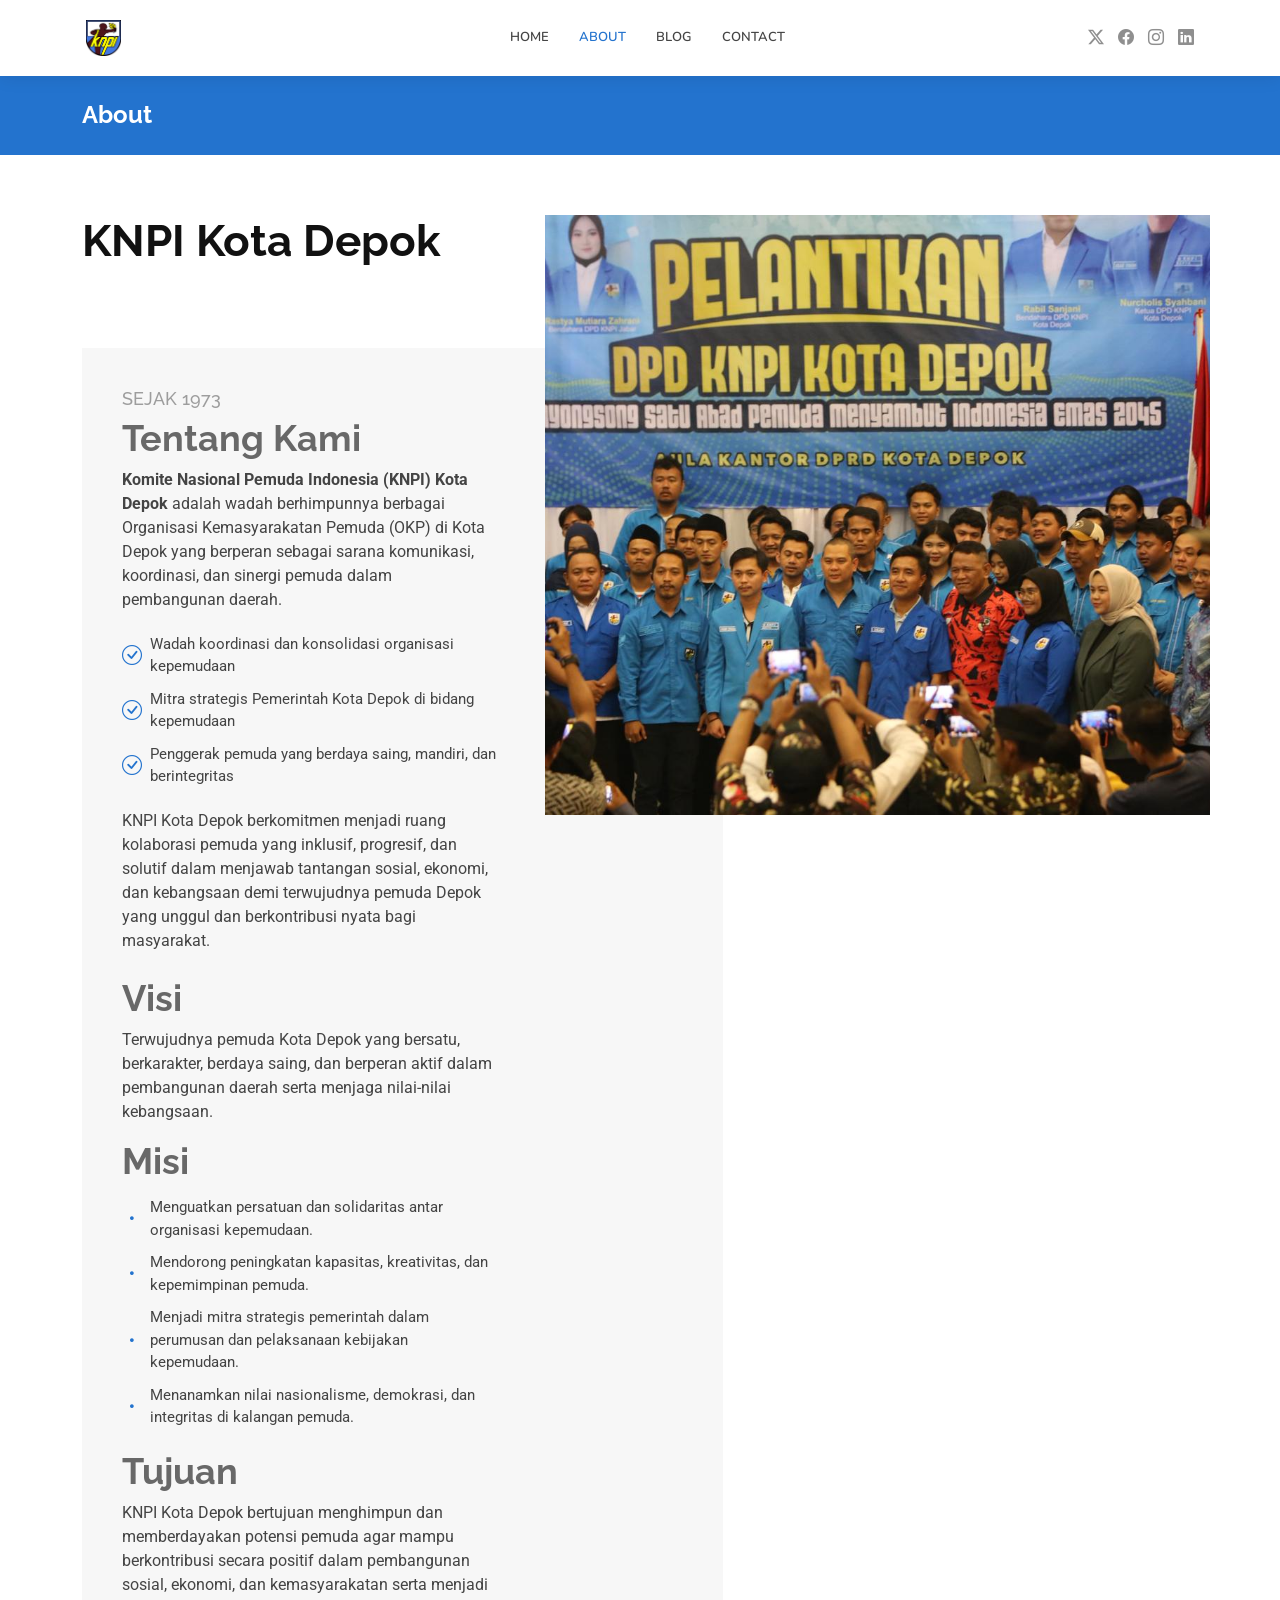
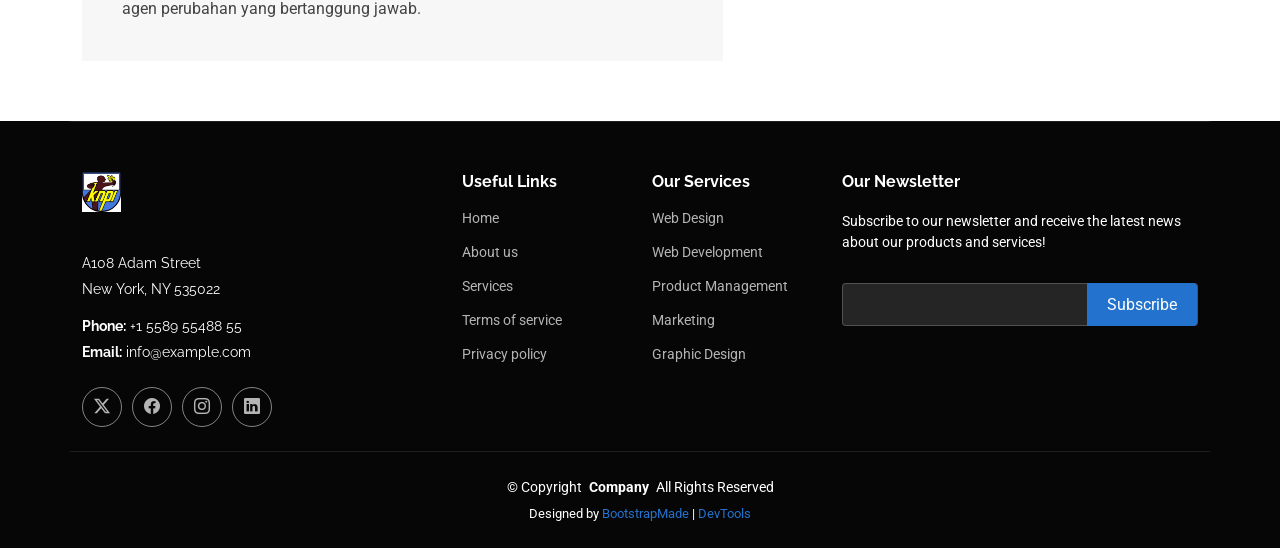
==== about.html @ 75bff372 "first commit" ====
<!DOCTYPE html>
<html lang="en">

<head>
  <meta charset="utf-8">
  <meta content="width=device-width, initial-scale=1.0" name="viewport">
  <title>About - DPP KNPI</title>
  <meta name="description" content="">
  <meta name="keywords" content="">

  <!-- Favicons -->
  <link href="assets/img/logo/1.jpg" rel="icon">
  <link href="aassets/img/logo/1.jpg" rel="apple-touch-icon">

  <!-- Fonts -->
  <link href="https://fonts.googleapis.com" rel="preconnect">
  <link href="https://fonts.gstatic.com" rel="preconnect" crossorigin>
  <link
    href="https://fonts.googleapis.com/css2?family=Roboto:ital,wght@0,100;0,300;0,400;0,500;0,700;0,900;1,100;1,300;1,400;1,500;1,700;1,900&family=Raleway:ital,wght@0,100;0,200;0,300;0,400;0,500;0,600;0,700;0,800;0,900;1,100;1,200;1,300;1,400;1,500;1,600;1,700;1,800;1,900&family=Nunito:ital,wght@0,200;0,300;0,400;0,500;0,600;0,700;0,800;0,900;1,200;1,300;1,400;1,500;1,600;1,700;1,800;1,900&display=swap"
    rel="stylesheet">

  <!-- Vendor CSS Files -->
  <link href="assets/vendor/bootstrap/css/bootstrap.min.css" rel="stylesheet">
  <link href="assets/vendor/bootstrap-icons/bootstrap-icons.css" rel="stylesheet">
  <link href="assets/vendor/aos/aos.css" rel="stylesheet">
  <link href="assets/vendor/glightbox/css/glightbox.min.css" rel="stylesheet">
  <link href="assets/vendor/swiper/swiper-bundle.min.css" rel="stylesheet">

  <!-- Main CSS File -->
  <link href="assets/css/main.css" rel="stylesheet">

  <!-- =======================================================
  * Template Name: Company
  * Template URL: https://bootstrapmade.com/company-free-html-bootstrap-template/
  * Updated: Aug 07 2024 with Bootstrap v5.3.3
  * Author: BootstrapMade.com
  * License: https://bootstrapmade.com/license/
  ======================================================== -->
</head>

<body class="about-page">

  <!doctype html>
<html lang="en">

<head>
  <meta charset="utf-8" />
  <meta content="width=device-width, initial-scale=1.0" name="viewport" />
  <title>Home - DPP KNPI</title>
  <meta name="description" content="" />
  <meta name="keywords" content="" />

  <!-- Favicons -->
  <link href="assets/img/logo/1.jpg" rel="icon" />
  <link href="aassets/img/logo/1.jpg" rel="apple-touch-icon" />

  <!-- Fonts -->
  <link href="https://fonts.googleapis.com" rel="preconnect" />
  <link href="https://fonts.gstatic.com" rel="preconnect" crossorigin />
  <link
    href="https://fonts.googleapis.com/css2?family=Roboto:ital,wght@0,100;0,300;0,400;0,500;0,700;0,900;1,100;1,300;1,400;1,500;1,700;1,900&family=Raleway:ital,wght@0,100;0,200;0,300;0,400;0,500;0,600;0,700;0,800;0,900;1,100;1,200;1,300;1,400;1,500;1,600;1,700;1,800;1,900&family=Nunito:ital,wght@0,200;0,300;0,400;0,500;0,600;0,700;0,800;0,900;1,200;1,300;1,400;1,500;1,600;1,700;1,800;1,900&display=swap"
    rel="stylesheet" />

  <!-- Vendor CSS Files -->
  <link href="assets/vendor/bootstrap/css/bootstrap.min.css" rel="stylesheet" />
  <link href="assets/vendor/bootstrap-icons/bootstrap-icons.css" rel="stylesheet" />
  <link href="assets/vendor/aos/aos.css" rel="stylesheet" />
  <link href="assets/vendor/glightbox/css/glightbox.min.css" rel="stylesheet" />
  <link href="assets/vendor/swiper/swiper-bundle.min.css" rel="stylesheet" />

  <!-- Main CSS File -->
  <link href="assets/css/main.css" rel="stylesheet" />

  <!-- =======================================================
  * Template Name: Company
  * Template URL: https://bootstrapmade.com/company-free-html-bootstrap-template/
  * Updated: Aug 07 2024 with Bootstrap v5.3.3
  * Author: BootstrapMade.com
  * License: https://bootstrapmade.com/license/
  ======================================================== -->
</head>
<style>
  /* =========================
   DESKTOP ONLY
========================= */
  @media (min-width: 1200px) {
    #header .container {
      position: relative;
      padding: 10px 16px;
    }

    #header .navmenu {
      position: absolute;
      left: 50%;
      transform: translateX(-50%);
    }

    /* #header .logo-img {
      max-height: 5%;
      height: 5%;
      width: 5%;
    } */

  }
</style>

<body class="index-page">


  <header id="header" class="header d-flex align-items-center sticky-top">
    <div class="container position-relative d-flex align-items-center">

      <a href="index.html" class="logo d-flex align-items-center me-auto">
        <!-- Uncomment the line below if you also wish to use an image logo -->
        <!-- <img src="assets/img/logo.png" alt=""> -->
        <!-- <h1 class="sitename">Company</h1><span>.</span> -->
        <img src="assets/img/logo/1.jpg" alt="" class="logo-img">
      </a>

      <nav id="navmenu" class="navmenu align-items-center">
        <ul>
          <li><a href="index.html">Home</a></li>
          <li><a href="about.html"  class="active">About</a></li>
          <li><a href="blog.html">Blog</a></li>
          <li><a href="contact.html">Contact</a></li>
        </ul>
        <i class="mobile-nav-toggle d-xl-none bi bi-list"></i>
      </nav>


      <div class="header-social-links">
        <a href="#" class="twitter"><i class="bi bi-twitter-x"></i></a>
        <a href="#" class="facebook"><i class="bi bi-facebook"></i></a>
        <a href="#" class="instagram"><i class="bi bi-instagram"></i></a>
        <a href="#" class="linkedin"><i class="bi bi-linkedin"></i></a>
      </div>

    </div>
  </header>

  <main class="main">

    <!-- Page Title -->
    <div class="page-title accent-background">
      <div class="container d-lg-flex justify-content-between align-items-center">
        <h1 class="mb-2 mb-lg-0">About</h1>
       
      </div>
    </div><!-- End Page Title -->

    <!-- About Section -->
    <section id="about" class="about section">
      <div class="container">
        <div class="row position-relative">

          <!-- GAMBAR -->
          <div class="col-lg-7 about-img" data-aos="zoom-out" data-aos-delay="200">
            <img src="assets/img/hero-carousel/bg5.jpg" class="img-fluid" alt="KNPI Kota Depok">
          </div>

          <!-- KONTEN -->
          <div class="col-lg-7" data-aos="fade-up" data-aos-delay="100">
            <h2 class="inner-title">KNPI Kota Depok</h2>

            <div class="our-story">
              <h4>Sejak 1973</h4>
              <h3>Tentang Kami</h3>

              <p>
                <strong>Komite Nasional Pemuda Indonesia (KNPI) Kota Depok</strong> adalah
                wadah berhimpunnya berbagai Organisasi Kemasyarakatan Pemuda (OKP) di
                Kota Depok yang berperan sebagai sarana komunikasi, koordinasi, dan
                sinergi pemuda dalam pembangunan daerah.
              </p>

              <ul>
                <li>
                  <i class="bi bi-check-circle"></i>
                  <span>Wadah koordinasi dan konsolidasi organisasi kepemudaan</span>
                </li>
                <li>
                  <i class="bi bi-check-circle"></i>
                  <span>Mitra strategis Pemerintah Kota Depok di bidang kepemudaan</span>
                </li>
                <li>
                  <i class="bi bi-check-circle"></i>
                  <span>Penggerak pemuda yang berdaya saing, mandiri, dan berintegritas</span>
                </li>
              </ul>

              <p>
                KNPI Kota Depok berkomitmen menjadi ruang kolaborasi pemuda yang inklusif,
                progresif, dan solutif dalam menjawab tantangan sosial, ekonomi, dan
                kebangsaan demi terwujudnya pemuda Depok yang unggul dan berkontribusi
                nyata bagi masyarakat.
              </p>

              <!-- VISI -->
              <h3 class="mt-4">Visi</h3>
              <p>
                Terwujudnya pemuda Kota Depok yang bersatu, berkarakter,
                berdaya saing, dan berperan aktif dalam pembangunan daerah
                serta menjaga nilai-nilai kebangsaan.
              </p>

              <!-- MISI -->
              <h3 class="mt-3">Misi</h3>
              <ul>
                <li>
                  <i class="bi bi-dot"></i>
                  Menguatkan persatuan dan solidaritas antar organisasi kepemudaan.
                </li>
                <li>
                  <i class="bi bi-dot"></i>
                  Mendorong peningkatan kapasitas, kreativitas, dan kepemimpinan pemuda.
                </li>
                <li>
                  <i class="bi bi-dot"></i>
                  Menjadi mitra strategis pemerintah dalam perumusan dan pelaksanaan
                  kebijakan kepemudaan.
                </li>
                <li>
                  <i class="bi bi-dot"></i>
                  Menanamkan nilai nasionalisme, demokrasi, dan integritas di kalangan pemuda.
                </li>
              </ul>

              <!-- TUJUAN -->
              <h3 class="mt-3">Tujuan</h3>
              <p>
                KNPI Kota Depok bertujuan menghimpun dan memberdayakan potensi pemuda
                agar mampu berkontribusi secara positif dalam pembangunan sosial,
                ekonomi, dan kemasyarakatan serta menjadi agen perubahan yang
                bertanggung jawab.
              </p>

            </div>
          </div>

        </div>
      </div>
    </section>

  </main>

  <footer id="footer" class="footer dark-background">

    <div class="container footer-top">
      <div class="row gy-4">
        <div class="col-lg-4 col-md-6 footer-about">
          <a href="index.html" class="logo d-flex align-items-center">
        <img src="assets/img/logo/1.jpg" alt="" class="logo-img">
          </a>
          <div class="footer-contact pt-3">
            <p>A108 Adam Street</p>
            <p>New York, NY 535022</p>
            <p class="mt-3"><strong>Phone:</strong> <span>+1 5589 55488 55</span></p>
            <p><strong>Email:</strong> <span>info@example.com</span></p>
          </div>
          <div class="social-links d-flex mt-4">
            <a href=""><i class="bi bi-twitter-x"></i></a>
            <a href=""><i class="bi bi-facebook"></i></a>
            <a href=""><i class="bi bi-instagram"></i></a>
            <a href=""><i class="bi bi-linkedin"></i></a>
          </div>
        </div>

        <div class="col-lg-2 col-md-3 footer-links">
          <h4>Useful Links</h4>
          <ul>
            <li><a href="#">Home</a></li>
            <li><a href="#">About us</a></li>
            <li><a href="#">Services</a></li>
            <li><a href="#">Terms of service</a></li>
            <li><a href="#">Privacy policy</a></li>
          </ul>
        </div>

        <div class="col-lg-2 col-md-3 footer-links">
          <h4>Our Services</h4>
          <ul>
            <li><a href="#">Web Design</a></li>
            <li><a href="#">Web Development</a></li>
            <li><a href="#">Product Management</a></li>
            <li><a href="#">Marketing</a></li>
            <li><a href="#">Graphic Design</a></li>
          </ul>
        </div>

        <div class="col-lg-4 col-md-12 footer-newsletter">
          <h4>Our Newsletter</h4>
          <p>Subscribe to our newsletter and receive the latest news about our products and services!</p>
          <form action="forms/newsletter.php" method="post" class="php-email-form">
            <div class="newsletter-form"><input type="email" name="email"><input type="submit" value="Subscribe"></div>
            <div class="loading">Loading</div>
            <div class="error-message"></div>
            <div class="sent-message">Your subscription request has been sent. Thank you!</div>
          </form>
        </div>

      </div>
    </div>

    <div class="container copyright text-center mt-4">
      <p>© <span>Copyright</span> <strong class="px-1 sitename">Company</strong> <span>All Rights Reserved</span></p>
      <div class="credits">
        <!-- All the links in the footer should remain intact. -->
        <!-- You can delete the links only if you've purchased the pro version. -->
        <!-- Licensing information: https://bootstrapmade.com/license/ -->
        <!-- Purchase the pro version with working PHP/AJAX contact form: [buy-url] -->
        Designed by <a href="https://bootstrapmade.com/">BootstrapMade</a> | <a
          href="https://bootstrapmade.com/tools/">DevTools</a>
      </div>
    </div>

  </footer>

  <!-- Scroll Top -->
  <a href="#" id="scroll-top" class="scroll-top d-flex align-items-center justify-content-center"><i
      class="bi bi-arrow-up-short"></i></a>

  <!-- Preloader -->
  <div id="preloader"></div>

  <!-- Vendor JS Files -->
  <script src="assets/vendor/bootstrap/js/bootstrap.bundle.min.js"></script>
  <script src="assets/vendor/php-email-form/validate.js"></script>
  <script src="assets/vendor/aos/aos.js"></script>
  <script src="assets/vendor/glightbox/js/glightbox.min.js"></script>
  <script src="assets/vendor/imagesloaded/imagesloaded.pkgd.min.js"></script>
  <script src="assets/vendor/isotope-layout/isotope.pkgd.min.js"></script>
  <script src="assets/vendor/waypoints/noframework.waypoints.js"></script>
  <script src="assets/vendor/swiper/swiper-bundle.min.js"></script>

  <!-- Main JS File -->
  <script src="assets/js/main.js"></script>

</body>

</html>
---- assets/css/main.css ----
/**
* Template Name: Company
* Template URL: https://bootstrapmade.com/company-free-html-bootstrap-template/
* Updated: Aug 07 2024 with Bootstrap v5.3.3
* Author: BootstrapMade.com
* License: https://bootstrapmade.com/license/
*/

/*--------------------------------------------------------------
# Font & Color Variables
# Help: https://bootstrapmade.com/color-system/
--------------------------------------------------------------*/
/* Fonts */
:root {
  --default-font: "Roboto",  system-ui, -apple-system, "Segoe UI", Roboto, "Helvetica Neue", Arial, "Noto Sans", "Liberation Sans", sans-serif, "Apple Color Emoji", "Segoe UI Emoji", "Segoe UI Symbol", "Noto Color Emoji";
  --heading-font: "Raleway",  sans-serif;
  --nav-font: "Nunito",  sans-serif;
}

/* Global Colors - The following color variables are used throughout the website. Updating them here will change the color scheme of the entire website */
:root { 
  --background-color: #ffffff; /* Background color for the entire website, including individual sections */
  --default-color: #444444; /* Default color used for the majority of the text content across the entire website */
  --heading-color: #111111; /* Color for headings, subheadings and title throughout the website */
  --accent-color: #2373ce; /* Accent color that represents your brand on the website. It's used for buttons, links, and other elements that need to stand out */
  --surface-color: #ffffff; /* The surface color is used as a background of boxed elements within sections, such as cards, icon boxes, or other elements that require a visual separation from the global background. */
  --contrast-color: #ffffff; /* Contrast color for text, ensuring readability against backgrounds of accent, heading, or default colors. */
}

/* Nav Menu Colors - The following color variables are used specifically for the navigation menu. They are separate from the global colors to allow for more customization options */
:root {
  --nav-color: #444444;  /* The default color of the main navmenu links */
  --nav-hover-color: #2373ce; /* Applied to main navmenu links when they are hovered over or active */
  --nav-mobile-background-color: #ffffff; /* Used as the background color for mobile navigation menu */
  --nav-dropdown-background-color: #ffffff; /* Used as the background color for dropdown items that appear when hovering over primary navigation items */
  --nav-dropdown-color: #444444; /* Used for navigation links of the dropdown items in the navigation menu. */
  --nav-dropdown-hover-color: #2373ce; /* Similar to --nav-hover-color, this color is applied to dropdown navigation links when they are hovered over. */
}

/* Color Presets - These classes override global colors when applied to any section or element, providing reuse of the sam color scheme. */

.light-background {
  --background-color: #f7f7f7;
  --surface-color: #ffffff;
}

.dark-background {
  --background-color: #060606;
  --default-color: #ffffff;
  --heading-color: #ffffff;
  --surface-color: #252525;
  --contrast-color: #ffffff;
}

.accent-background {
  --background-color: #2373ce;
  --default-color: #ffffff;
  --heading-color: #ffffff;
  --accent-color: #ffffff;
  --surface-color: #2ae149;
  --contrast-color: #ffffff;
}

/* Smooth scroll */
:root {
  scroll-behavior: smooth;
}

/*--------------------------------------------------------------
# General Styling & Shared Classes
--------------------------------------------------------------*/
body {
  color: var(--default-color);
  background-color: var(--background-color);
  font-family: var(--default-font);
}

a {
  color: var(--accent-color);
  text-decoration: none;
  transition: 0.3s;
}

a:hover {
  color: color-mix(in srgb, var(--accent-color), transparent 25%);
  text-decoration: none;
}

h1,
h2,
h3,
h4,
h5,
h6 {
  color: var(--heading-color);
  font-family: var(--heading-font);
}

/* PHP Email Form Messages
------------------------------*/
.php-email-form .error-message {
  display: none;
  background: #df1529;
  color: #ffffff;
  text-align: left;
  padding: 15px;
  margin-bottom: 24px;
  font-weight: 600;
}

.php-email-form .sent-message {
  display: none;
  color: #ffffff;
  background: #059652;
  text-align: center;
  padding: 15px;
  margin-bottom: 24px;
  font-weight: 600;
}

.php-email-form .loading {
  display: none;
  background: var(--surface-color);
  text-align: center;
  padding: 15px;
  margin-bottom: 24px;
}

.php-email-form .loading:before {
  content: "";
  display: inline-block;
  border-radius: 50%;
  width: 24px;
  height: 24px;
  margin: 0 10px -6px 0;
  border: 3px solid var(--accent-color);
  border-top-color: var(--surface-color);
  animation: php-email-form-loading 1s linear infinite;
}

@keyframes php-email-form-loading {
  0% {
    transform: rotate(0deg);
  }

  100% {
    transform: rotate(360deg);
  }
}

/*--------------------------------------------------------------
# Global Header
--------------------------------------------------------------*/
.header {
  color: var(--default-color);
  background-color: var(--background-color);
  padding: 10px 0;
  transition: all 0.5s;
  z-index: 997;
  box-shadow: 0px 0 18px rgba(0, 0, 0, 0.1);
}

.header .logo {
  line-height: 1;
}

.header .logo img {
  max-height: 36px;
  margin-right: 8px;
}

.header .logo h1 {
  font-size: 26px;
  margin: 0;
  font-weight: 700;
  text-transform: uppercase;
  color: var(--heading-color);
}

.header .logo span {
  color: var(--accent-color);
  font-size: 26px;
  font-weight: 700;
}

.header .header-social-links {
  padding: 0 0 0 15px;
}

.header .header-social-links a {
  color: color-mix(in srgb, var(--default-color), transparent 40%);
  padding-left: 10px;
  display: inline-block;
  transition: 0.3s;
  font-size: 16px;
}

.header .header-social-links a:hover {
  color: var(--accent-color);
}

.header .header-social-links a i {
  line-height: 0px;
}

@media (max-width: 1200px) {
  .header .logo {
    order: 1;
  }

  .header .logo h1 {
    font-size: 24px;
  }

  .header .header-social-links {
    order: 2;
    padding: 0 15px 0 0;
  }

  .header .navmenu {
    order: 3;
  }
}

/*--------------------------------------------------------------
# Navigation Menu
--------------------------------------------------------------*/
/* Navmenu - Desktop */
@media (min-width: 1200px) {
  .navmenu {
    padding: 0;
  }

  .navmenu ul {
    margin: 0;
    padding: 0;
    display: flex;
    list-style: none;
    align-items: center;
  }

  .navmenu li {
    position: relative;
  }

  .navmenu a,
  .navmenu a:focus {
    color: var(--nav-color);
    padding: 18px 15px;
    font-size: 13px;
    font-family: var(--nav-font);
    text-transform: uppercase;
    font-weight: 600;
    display: flex;
    align-items: center;
    justify-content: space-between;
    white-space: nowrap;
    transition: 0.3s;
  }

  .navmenu a i,
  .navmenu a:focus i {
    font-size: 12px;
    line-height: 0;
    margin-left: 5px;
    transition: 0.3s;
  }

  .navmenu li:last-child a {
    padding-right: 0;
  }

  .navmenu li:hover>a,
  .navmenu .active,
  .navmenu .active:focus {
    color: var(--nav-hover-color);
  }

  .navmenu .dropdown ul {
    margin: 0;
    padding: 10px 0;
    background: var(--nav-dropdown-background-color);
    display: block;
    position: absolute;
    visibility: hidden;
    left: 14px;
    top: 130%;
    opacity: 0;
    transition: 0.3s;
    border-radius: 4px;
    z-index: 99;
    box-shadow: 0px 0px 30px rgba(0, 0, 0, 0.1);
  }

  .navmenu .dropdown ul li {
    min-width: 200px;
  }

  .navmenu .dropdown ul a {
    padding: 10px 20px;
    font-size: 15px;
    text-transform: none;
    color: var(--nav-dropdown-color);
  }

  .navmenu .dropdown ul a i {
    font-size: 12px;
  }

  .navmenu .dropdown ul a:hover,
  .navmenu .dropdown ul .active:hover,
  .navmenu .dropdown ul li:hover>a {
    color: var(--nav-dropdown-hover-color);
  }

  .navmenu .dropdown:hover>ul {
    opacity: 1;
    top: 100%;
    visibility: visible;
  }

  .navmenu .dropdown .dropdown ul {
    top: 0;
    left: -90%;
    visibility: hidden;
  }

  .navmenu .dropdown .dropdown:hover>ul {
    opacity: 1;
    top: 0;
    left: -100%;
    visibility: visible;
  }
}

/* Navmenu - Mobile */
@media (max-width: 1199px) {
  .mobile-nav-toggle {
    color: var(--nav-color);
    font-size: 28px;
    line-height: 0;
    margin-right: 10px;
    cursor: pointer;
    transition: color 0.3s;
  }

  .navmenu {
    padding: 0;
    z-index: 9997;
  }

  .navmenu ul {
    display: none;
    list-style: none;
    position: absolute;
    inset: 60px 20px 20px 20px;
    padding: 10px 0;
    margin: 0;
    border-radius: 6px;
    background-color: var(--nav-mobile-background-color);
    overflow-y: auto;
    transition: 0.3s;
    z-index: 9998;
    box-shadow: 0px 0px 30px rgba(0, 0, 0, 0.1);
  }

  .navmenu a,
  .navmenu a:focus {
    color: var(--nav-dropdown-color);
    padding: 10px 20px;
    font-family: var(--nav-font);
    font-size: 17px;
    font-weight: 500;
    display: flex;
    align-items: center;
    justify-content: space-between;
    white-space: nowrap;
    transition: 0.3s;
  }

  .navmenu a i,
  .navmenu a:focus i {
    font-size: 12px;
    line-height: 0;
    margin-left: 5px;
    width: 30px;
    height: 30px;
    display: flex;
    align-items: center;
    justify-content: center;
    border-radius: 50%;
    transition: 0.3s;
    background-color: color-mix(in srgb, var(--accent-color), transparent 90%);
  }

  .navmenu a i:hover,
  .navmenu a:focus i:hover {
    background-color: var(--accent-color);
    color: var(--contrast-color);
  }

  .navmenu a:hover,
  .navmenu .active,
  .navmenu .active:focus {
    color: var(--nav-dropdown-hover-color);
  }

  .navmenu .active i,
  .navmenu .active:focus i {
    background-color: var(--accent-color);
    color: var(--contrast-color);
    transform: rotate(180deg);
  }

  .navmenu .dropdown ul {
    position: static;
    display: none;
    z-index: 99;
    padding: 10px 0;
    margin: 10px 20px;
    background-color: var(--nav-dropdown-background-color);
    border: 1px solid color-mix(in srgb, var(--default-color), transparent 90%);
    box-shadow: none;
    transition: all 0.5s ease-in-out;
  }

  .navmenu .dropdown ul ul {
    background-color: rgba(33, 37, 41, 0.1);
  }

  .navmenu .dropdown>.dropdown-active {
    display: block;
    background-color: rgba(33, 37, 41, 0.03);
  }

  .mobile-nav-active {
    overflow: hidden;
  }

  .mobile-nav-active .mobile-nav-toggle {
    color: #fff;
    position: absolute;
    font-size: 32px;
    top: 15px;
    right: 15px;
    margin-right: 0;
    z-index: 9999;
  }

  .mobile-nav-active .navmenu {
    position: fixed;
    overflow: hidden;
    inset: 0;
    background: rgba(33, 37, 41, 0.8);
    transition: 0.3s;
  }

  .mobile-nav-active .navmenu>ul {
    display: block;
  }
}

/*--------------------------------------------------------------
# Global Footer
--------------------------------------------------------------*/
.footer {
  color: var(--default-color);
  background-color: var(--background-color);
  font-size: 14px;
  position: relative;
}

.footer .footer-top {
  padding-top: 50px;
  border-top: 1px solid color-mix(in srgb, var(--default-color), transparent 90%);
}

.footer .footer-about .logo {
  line-height: 1;
  margin-bottom: 25px;
}

.footer .footer-about .logo img {
  max-height: 40px;
  margin-right: 6px;
}

.footer .footer-about .logo span {
  font-size: 26px;
  font-weight: 700;
  letter-spacing: 1px;
  font-family: var(--heading-font);
  color: var(--heading-color);
}

.footer .footer-about p {
  font-size: 14px;
  font-family: var(--heading-font);
}

.footer .social-links a {
  display: flex;
  align-items: center;
  justify-content: center;
  width: 40px;
  height: 40px;
  border-radius: 50%;
  border: 1px solid color-mix(in srgb, var(--default-color), transparent 50%);
  font-size: 16px;
  color: color-mix(in srgb, var(--default-color), transparent 30%);
  margin-right: 10px;
  transition: 0.3s;
}

.footer .social-links a:hover {
  color: var(--accent-color);
  border-color: var(--accent-color);
}

.footer h4 {
  font-size: 16px;
  font-weight: bold;
  position: relative;
  padding-bottom: 12px;
}

.footer .footer-links {
  margin-bottom: 30px;
}

.footer .footer-links ul {
  list-style: none;
  padding: 0;
  margin: 0;
}

.footer .footer-links ul i {
  padding-right: 2px;
  font-size: 12px;
  line-height: 0;
}

.footer .footer-links ul li {
  padding: 10px 0;
  display: flex;
  align-items: center;
}

.footer .footer-links ul li:first-child {
  padding-top: 0;
}

.footer .footer-links ul a {
  color: color-mix(in srgb, var(--default-color), transparent 30%);
  display: inline-block;
  line-height: 1;
}

.footer .footer-links ul a:hover {
  color: var(--accent-color);
}

.footer .footer-contact p {
  margin-bottom: 5px;
}

.footer .footer-newsletter .newsletter-form {
  margin-top: 30px;
  margin-bottom: 15px;
  padding: 6px 8px;
  position: relative;
  border-radius: 4px;
  border: 1px solid color-mix(in srgb, var(--default-color), transparent 80%);
  display: flex;
  background-color: var(--surface-color);
  transition: 0.3s;
}

.footer .footer-newsletter .newsletter-form:focus-within {
  border-color: var(--accent-color);
}

.footer .footer-newsletter .newsletter-form input[type=email] {
  border: 0;
  padding: 4px;
  width: 100%;
  background-color: var(--surface-color);
  color: var(--default-color);
}

.footer .footer-newsletter .newsletter-form input[type=email]:focus-visible {
  outline: none;
}

.footer .footer-newsletter .newsletter-form input[type=submit] {
  border: 0;
  font-size: 16px;
  padding: 0 20px;
  margin: -7px -8px -7px 0;
  background: var(--accent-color);
  color: var(--contrast-color);
  transition: 0.3s;
  border-radius: 0 4px 4px 0;
}

.footer .footer-newsletter .newsletter-form input[type=submit]:hover {
  background: color-mix(in srgb, var(--accent-color), transparent 20%);
}

.footer .copyright {
  padding: 25px 0;
  border-top: 1px solid color-mix(in srgb, var(--default-color), transparent 90%);
}

.footer .copyright p {
  margin-bottom: 0;
}

.footer .credits {
  margin-top: 6px;
  font-size: 13px;
}

/*--------------------------------------------------------------
# Preloader
--------------------------------------------------------------*/
#preloader {
  position: fixed;
  inset: 0;
  z-index: 999999;
  overflow: hidden;
  background: var(--background-color);
  transition: all 0.6s ease-out;
}

#preloader:before {
  content: "";
  position: fixed;
  top: calc(50% - 30px);
  left: calc(50% - 30px);
  border: 6px solid #ffffff;
  border-color: var(--accent-color) transparent var(--accent-color) transparent;
  border-radius: 50%;
  width: 60px;
  height: 60px;
  animation: animate-preloader 1.5s linear infinite;
}

@keyframes animate-preloader {
  0% {
    transform: rotate(0deg);
  }

  100% {
    transform: rotate(360deg);
  }
}

/*--------------------------------------------------------------
# Scroll Top Button
--------------------------------------------------------------*/
.scroll-top {
  position: fixed;
  visibility: hidden;
  opacity: 0;
  right: 15px;
  bottom: 15px;
  z-index: 99999;
  background-color: var(--accent-color);
  width: 40px;
  height: 40px;
  border-radius: 4px;
  transition: all 0.4s;
}

.scroll-top i {
  font-size: 24px;
  color: var(--contrast-color);
  line-height: 0;
}

.scroll-top:hover {
  background-color: color-mix(in srgb, var(--accent-color), transparent 20%);
  color: var(--contrast-color);
}

.scroll-top.active {
  visibility: visible;
  opacity: 1;
}

/*--------------------------------------------------------------
# Disable aos animation delay on mobile devices
--------------------------------------------------------------*/
@media screen and (max-width: 768px) {
  [data-aos-delay] {
    transition-delay: 0 !important;
  }
}

/*--------------------------------------------------------------
# Global Page Titles & Breadcrumbs
--------------------------------------------------------------*/
.page-title {
  color: var(--default-color);
  background-color: var(--background-color);
  padding: 25px 0;
  position: relative;
}

.page-title h1 {
  font-size: 24px;
  font-weight: 700;
}

.page-title .breadcrumbs ol {
  display: flex;
  flex-wrap: wrap;
  list-style: none;
  padding: 0;
  margin: 0;
  font-size: 14px;
  font-weight: 400;
}

.page-title .breadcrumbs ol li+li {
  padding-left: 10px;
}

.page-title .breadcrumbs ol li+li::before {
  content: "/";
  display: inline-block;
  padding-right: 10px;
  color: color-mix(in srgb, var(--default-color), transparent 70%);
}

/*--------------------------------------------------------------
# Global Sections
--------------------------------------------------------------*/
section,
.section {
  color: var(--default-color);
  background-color: var(--background-color);
  padding: 60px 0;
  scroll-margin-top: 100px;
  overflow: clip;
}

@media (max-width: 1199px) {

  section,
  .section {
    scroll-margin-top: 66px;
  }
}

/*--------------------------------------------------------------
# Global Section Titles
--------------------------------------------------------------*/
.section-title {
  text-align: center;
  padding-bottom: 60px;
  position: relative;
}

.section-title h2 {
  font-size: 32px;
  font-weight: 700;
  margin-bottom: 20px;
  text-transform: uppercase;
  padding-bottom: 20px;
  position: relative;
}

.section-title h2:after {
  content: "";
  position: absolute;
  display: block;
  width: 50px;
  height: 3px;
  background: var(--accent-color);
  left: 0;
  right: 0;
  bottom: 0;
  margin: auto;
}

.section-title p {
  margin-bottom: 0;
}

/*--------------------------------------------------------------
# Hero Section
--------------------------------------------------------------*/
.hero {
  padding: 0;
}

.hero .carousel {
  width: 100%;
  min-height: calc(100vh - 75px);
  padding: 0;
  margin: 0;
  position: relative;
}

@media (max-height: 500px),
(max-width: 1200px) {
  .hero .carousel {
    min-height: calc(100vh - 48px);
  }
}

.hero img {
  position: absolute;
  inset: 0;
  display: block;
  width: 100%;
  height: 100%;
  object-fit: cover;
  z-index: 1;
}

.hero .carousel-item {
  position: absolute;
  inset: 0;
  background-size: cover;
  background-position: center;
  background-repeat: no-repeat;
  display: flex;
  justify-content: center;
  align-items: flex-end;
}

.hero .container {
  background: color-mix(in srgb, var(--surface-color), transparent 40%);
  position: relative;
  text-align: center;
  padding-top: 30px;
  padding-bottom: 30px;
  margin-bottom: 50px;
  border-top: 4px solid var(--accent-color);
  z-index: 3;
}

@media (max-width: 1200px) {
  .hero .container {
    margin-left: 50px;
    margin-right: 50px;
  }
}

.hero h2 {
  margin-bottom: 20px;
  font-size: 36px;
  font-weight: 700;
}

@media (max-width: 768px) {
  .hero h2 {
    font-size: 30px;
  }
}

.hero .btn-get-started {
  font-weight: 500;
  font-size: 15px;
  letter-spacing: 1px;
  display: inline-block;
  padding: 8px 32px;
  transition: 0.5s;
  margin: 10px;
  border-radius: 4px;
  color: var(--contrast-color);
  border: 2px solid var(--accent-color);
}

.hero .btn-get-started:hover {
  background: var(--accent-color);
  color: var(--contrast-color);
}

.hero .carousel-control-prev {
  justify-content: start;
}

@media (min-width: 640px) {
  .hero .carousel-control-prev {
    padding-left: 15px;
  }
}

.hero .carousel-control-next {
  justify-content: end;
}

@media (min-width: 640px) {
  .hero .carousel-control-next {
    padding-right: 15px;
  }
}

.hero .carousel-control-next-icon,
.hero .carousel-control-prev-icon {
  background: none;
  font-size: 26px;
  line-height: 0;
  background: color-mix(in srgb, var(--default-color), transparent 90%);
  border-radius: 50px;
  color: var(--contrast-color);
  transition: 0.3s;
  width: 54px;
  height: 54px;
  display: flex;
  align-items: center;
  justify-content: center;
}

.hero .carousel-control-prev,
.hero .carousel-control-next {
  transition: 0.3s;
  opacity: 0.5;
}

.hero .carousel-control-prev:focus,
.hero .carousel-control-next:focus {
  opacity: 0.5;
}

.hero .carousel-control-prev:hover,
.hero .carousel-control-next:hover {
  opacity: 0.9;
}

.hero .carousel-control-prev:hover .carousel-control-next-icon,
.hero .carousel-control-prev:hover .carousel-control-prev-icon,
.hero .carousel-control-next:hover .carousel-control-next-icon,
.hero .carousel-control-next:hover .carousel-control-prev-icon {
  background: var(--accent-color);
  color: var(--default-color);
}

.hero .carousel-indicators li {
  cursor: pointer;
  background: var(--default-color);
  overflow: hidden;
  border: 0;
  width: 12px;
  height: 12px;
  border-radius: 50px;
  opacity: 0.6;
  transition: 0.3s;
}

.hero .carousel-indicators li.active {
  opacity: 1;
  background: var(--accent-color);
}

/*--------------------------------------------------------------
# About Section
--------------------------------------------------------------*/
.about .inner-title {
  font-size: 2.75rem;
  font-weight: 700;
  margin: 30px 0;
}

@media (min-width: 991px) {
  .about .inner-title {
    max-width: 65%;
    margin: 0 0 80px 0;
  }
}

.about .our-story {
  padding: 40px;
  background-color: color-mix(in srgb, var(--default-color), transparent 96%);
}

@media (min-width: 991px) {
  .about .our-story {
    padding-right: 35%;
  }
}

.about .our-story h4 {
  text-transform: uppercase;
  font-size: 1.1rem;
  color: color-mix(in srgb, var(--default-color), transparent 50%);
}

.about .our-story h3 {
  font-size: 2.25rem;
  font-weight: 700;
  color: color-mix(in srgb, var(--default-color), transparent 20%);
}

.about .our-story p:last-child {
  margin-bottom: 0;
}

.about ul {
  list-style: none;
  padding: 0;
  font-size: 15px;
}

.about ul li {
  padding: 5px 0;
  display: flex;
  align-items: center;
}

.about ul i {
  font-size: 1.25rem;
  margin-right: 0.5rem;
  line-height: 1.2;
  color: var(--accent-color);
}

.about .watch-video i {
  font-size: 2rem;
  transition: 0.3s;
  color: var(--accent-color);
}

.about .watch-video a {
  font-weight: 600;
  color: color-mix(in srgb, var(--default-color), transparent 20%);
  margin-left: 8px;
  transition: 0.3s;
}

.about .watch-video:hover a {
  color: var(--accent-color);
}

.about .about-img {
  min-height: 400px;
  position: relative;
}

@media (min-width: 992px) {
  .about .about-img {
    position: absolute;
    top: 0;
    right: 0;
    min-height: 600px;
  }
}

.about .about-img img {
  position: absolute;
  inset: 0;
  display: block;
  width: 100%;
  height: 100%;
  object-fit: cover;
  object-position: center;
  z-index: 1;
}

/*--------------------------------------------------------------
# Services Section
--------------------------------------------------------------*/
.services .service-item {
  background-color: var(--surface-color);
  box-shadow: 0px 5px 90px 0px rgba(0, 0, 0, 0.1);
  height: 100%;
  padding: 60px 30px;
  text-align: center;
  transition: 0.3s;
  border-radius: 5px;
}

.services .service-item .icon {
  margin: 0 auto;
  width: 100px;
  height: 100px;
  display: flex;
  align-items: center;
  justify-content: center;
  transition: ease-in-out 0.3s;
  position: relative;
}

.services .service-item .icon i {
  font-size: 36px;
  transition: 0.5s;
  position: relative;
}

.services .service-item .icon svg {
  position: absolute;
  top: 0;
  left: 0;
}

.services .service-item .icon svg path {
  transition: 0.5s;
  fill: color-mix(in srgb, var(--default-color), transparent 95%);
}

.services .service-item h3 {
  font-weight: 700;
  margin: 10px 0 15px 0;
  font-size: 22px;
}

.services .service-item p {
  line-height: 24px;
  font-size: 14px;
  margin-bottom: 0;
}

.services .service-item:hover {
  box-shadow: 0px 5px 35px 0px rgba(0, 0, 0, 0.1);
}

.services .service-item.item-cyan i {
  color: #0dcaf0;
}

.services .service-item.item-cyan:hover .icon i {
  color: #fff;
}

.services .service-item.item-cyan:hover .icon path {
  fill: #0dcaf0;
}

.services .service-item.item-orange i {
  color: #fd7e14;
}

.services .service-item.item-orange:hover .icon i {
  color: #fff;
}

.services .service-item.item-orange:hover .icon path {
  fill: #fd7e14;
}

.services .service-item.item-teal i {
  color: #20c997;
}

.services .service-item.item-teal:hover .icon i {
  color: #fff;
}

.services .service-item.item-teal:hover .icon path {
  fill: #20c997;
}

.services .service-item.item-red i {
  color: #df1529;
}

.services .service-item.item-red:hover .icon i {
  color: #fff;
}

.services .service-item.item-red:hover .icon path {
  fill: #df1529;
}

.services .service-item.item-indigo i {
  color: #6610f2;
}

.services .service-item.item-indigo:hover .icon i {
  color: #fff;
}

.services .service-item.item-indigo:hover .icon path {
  fill: #6610f2;
}

.services .service-item.item-pink i {
  color: #f3268c;
}

.services .service-item.item-pink:hover .icon i {
  color: #fff;
}

.services .service-item.item-pink:hover .icon path {
  fill: #f3268c;
}

/*--------------------------------------------------------------
# Portfolio Section
--------------------------------------------------------------*/
.portfolio .portfolio-filters {
  padding: 0;
  margin: 0 auto 20px auto;
  list-style: none;
  text-align: center;
}

.portfolio .portfolio-filters li {
  cursor: pointer;
  display: inline-block;
  padding: 8px 20px 10px 20px;
  margin: 0;
  font-size: 15px;
  font-weight: 500;
  line-height: 1;
  margin-bottom: 5px;
  border-radius: 4px;
  transition: all 0.3s ease-in-out;
  font-family: var(--heading-font);
}

.portfolio .portfolio-filters li:hover,
.portfolio .portfolio-filters li.filter-active {
  color: var(--contrast-color);
  background-color: var(--accent-color);
}

.portfolio .portfolio-filters li:first-child {
  margin-left: 0;
}

.portfolio .portfolio-filters li:last-child {
  margin-right: 0;
}

@media (max-width: 575px) {
  .portfolio .portfolio-filters li {
    font-size: 14px;
    margin: 0 0 10px 0;
  }
}

.portfolio .portfolio-item {
  position: relative;
  overflow: hidden;
}

.portfolio .portfolio-item .portfolio-info {
  opacity: 0;
  position: absolute;
  left: 12px;
  right: 12px;
  bottom: -100%;
  z-index: 3;
  transition: all ease-in-out 0.5s;
  background: color-mix(in srgb, var(--surface-color), transparent 10%);
  padding: 15px;
}

.portfolio .portfolio-item .portfolio-info h4 {
  font-size: 18px;
  font-weight: 600;
  padding-right: 50px;
}

.portfolio .portfolio-item .portfolio-info p {
  color: color-mix(in srgb, var(--default-color), transparent 30%);
  font-size: 14px;
  margin-bottom: 0;
  padding-right: 50px;
}

.portfolio .portfolio-item .portfolio-info .preview-link,
.portfolio .portfolio-item .portfolio-info .details-link {
  position: absolute;
  right: 50px;
  font-size: 24px;
  top: calc(50% - 14px);
  color: color-mix(in srgb, var(--default-color), transparent 30%);
  transition: 0.3s;
  line-height: 0;
}

.portfolio .portfolio-item .portfolio-info .preview-link:hover,
.portfolio .portfolio-item .portfolio-info .details-link:hover {
  color: var(--accent-color);
}

.portfolio .portfolio-item .portfolio-info .details-link {
  right: 14px;
  font-size: 28px;
}

.portfolio .portfolio-item:hover .portfolio-info {
  opacity: 1;
  bottom: 0;
}

/*--------------------------------------------------------------
# Clients Section
--------------------------------------------------------------*/
.clients .clients-wrap {
  border-top: 1px solid color-mix(in srgb, var(--default-color), transparent 85%);
  border-left: 1px solid color-mix(in srgb, var(--default-color), transparent 85%);
}

.clients .client-logo {
  background-color: var(--surface-color);
  display: flex;
  justify-content: center;
  align-items: center;
  border-right: 1px solid color-mix(in srgb, var(--default-color), transparent 85%);
  border-bottom: 1px solid color-mix(in srgb, var(--default-color), transparent 85%);
  overflow: hidden;
}

.clients .client-logo img {
  padding: 50px;
  max-width: 80%;
  transition: 0.3s;
}

@media (max-width: 640px) {
  .clients .client-logo img {
    padding: 30px;
    max-width: 50%;
  }
}

.clients .client-logo:hover img {
  transform: scale(1.1);
}

/*--------------------------------------------------------------
# Skills Section
--------------------------------------------------------------*/
.skills .progress {
  height: 60px;
  display: block;
  background: none;
  border-radius: 0;
}

.skills .progress .skill {
  color: var(--heading-color);
  padding: 0;
  margin: 0 0 6px 0;
  text-transform: uppercase;
  display: block;
  font-weight: 600;
  font-family: var(--heading-font);
}

.skills .progress .skill .val {
  float: right;
  font-style: normal;
}

.skills .progress-bar-wrap {
  background: color-mix(in srgb, var(--default-color), transparent 90%);
  height: 10px;
}

.skills .progress-bar {
  width: 1px;
  height: 10px;
  transition: 0.9s;
  background-color: var(--accent-color);
}

/*--------------------------------------------------------------
# Team Section
--------------------------------------------------------------*/
.team .team-member {
  background-color: var(--surface-color);
  box-shadow: 0px 2px 15px rgba(0, 0, 0, 0.1);
  overflow: hidden;
  border-radius: 5px;
}

.team .team-member .member-img {
  position: relative;
  overflow: hidden;
}

.team .team-member .social {
  position: absolute;
  left: 0;
  bottom: 0;
  right: 0;
  height: 40px;
  opacity: 0;
  transition: ease-in-out 0.3s;
  background: color-mix(in srgb, var(--background-color), transparent 20%);
  display: flex;
  align-items: center;
  justify-content: center;
}

.team .team-member .social a {
  transition: color 0.3s;
  color: var(--heading-color);
  margin: 0 10px;
  display: inline-flex;
  align-items: center;
  justify-content: center;
}

.team .team-member .social a i {
  line-height: 0;
}

.team .team-member .social a:hover {
  color: var(--accent-color);
}

.team .team-member .social i {
  font-size: 18px;
  margin: 0 2px;
}

.team .team-member .member-info {
  padding: 25px 15px;
  text-align: center;
}

.team .team-member .member-info h4 {
  font-weight: 700;
  margin-bottom: 5px;
  font-size: 18px;
  color: color-mix(in srgb, var(--default-color), transparent 20%);
}

.team .team-member .member-info span {
  display: block;
  font-size: 13px;
  font-weight: 400;
  color: color-mix(in srgb, var(--default-color), transparent 40%);
}

.team .team-member .member-info p {
  font-style: italic;
  font-size: 14px;
  line-height: 26px;
  color: color-mix(in srgb, var(--default-color), transparent 40%);
}

.team .team-member:hover .social {
  opacity: 1;
}

/*--------------------------------------------------------------
# Testimonials Section
--------------------------------------------------------------*/
.testimonials .testimonial-item {
  background-color: var(--surface-color);
  box-shadow: 0px 2px 12px rgba(0, 0, 0, 0.1);
  padding: 30px;
  position: relative;
  height: 100%;
}

.testimonials .testimonial-item .testimonial-img {
  width: 90px;
  border-radius: 50px;
  border: 6px solid var(--background-color);
  float: left;
  margin: 0 10px 0 0;
}

.testimonials .testimonial-item h3 {
  font-size: 18px;
  font-weight: bold;
  margin: 10px 0 5px 0;
}

.testimonials .testimonial-item h4 {
  font-size: 14px;
  color: color-mix(in srgb, var(--default-color), transparent 20%);
  margin: 0;
}

.testimonials .testimonial-item .stars {
  margin: 10px 0;
}

.testimonials .testimonial-item .stars i {
  color: #ffc107;
  margin: 0 1px;
}

.testimonials .testimonial-item .quote-icon-left,
.testimonials .testimonial-item .quote-icon-right {
  color: color-mix(in srgb, var(--accent-color), transparent 50%);
  font-size: 26px;
  line-height: 0;
}

.testimonials .testimonial-item .quote-icon-left {
  display: inline-block;
  left: -5px;
  position: relative;
}

.testimonials .testimonial-item .quote-icon-right {
  display: inline-block;
  right: -5px;
  position: relative;
  top: 10px;
  transform: scale(-1, -1);
}

.testimonials .testimonial-item p {
  font-style: italic;
  margin: 15px 0 0 0;
  padding: 0;
}

/*--------------------------------------------------------------
# Features Section
--------------------------------------------------------------*/
.features .features-item {
  background-color: var(--surface-color);
  display: flex;
  align-items: center;
  padding: 20px;
  transition: 0.3s;
  border: 1px solid color-mix(in srgb, var(--default-color), transparent 90%);
  position: relative;
}

.features .features-item i {
  font-size: 32px;
  padding-right: 10px;
  line-height: 0;
}

.features .features-item h3 {
  font-weight: 700;
  margin: 0;
  padding: 0;
  line-height: 1;
  font-size: 16px;
}

.features .features-item h3 a {
  color: var(--heading-color);
  transition: 0.3s;
}

.features .features-item:hover {
  border-color: var(--accent-color);
}

.features .features-item:hover h3 a {
  color: var(--accent-color);
}

/*--------------------------------------------------------------
# Service Details Section
--------------------------------------------------------------*/
.service-details .services-list {
  background-color: var(--surface-color);
  padding: 10px 30px;
  border: 1px solid color-mix(in srgb, var(--default-color), transparent 90%);
  margin-bottom: 20px;
}

.service-details .services-list a {
  display: block;
  line-height: 1;
  padding: 8px 0 8px 15px;
  border-left: 3px solid color-mix(in srgb, var(--default-color), transparent 70%);
  margin: 20px 0;
  color: color-mix(in srgb, var(--default-color), transparent 20%);
  transition: 0.3s;
}

.service-details .services-list a.active {
  color: var(--heading-color);
  font-weight: 700;
  border-color: var(--accent-color);
}

.service-details .services-list a:hover {
  border-color: var(--accent-color);
}

.service-details .services-img {
  margin-bottom: 20px;
}

.service-details h3 {
  font-size: 26px;
  font-weight: 700;
}

.service-details h4 {
  font-size: 20px;
  font-weight: 700;
}

.service-details p {
  font-size: 15px;
}

.service-details ul {
  list-style: none;
  padding: 0;
  font-size: 15px;
}

.service-details ul li {
  padding: 5px 0;
  display: flex;
  align-items: center;
}

.service-details ul i {
  font-size: 20px;
  margin-right: 8px;
  color: var(--accent-color);
}

/*--------------------------------------------------------------
# Portfolio Details Section
--------------------------------------------------------------*/
.portfolio-details .portfolio-details-slider img {
  width: 100%;
}

.portfolio-details .swiper-wrapper {
  height: auto;
}

.portfolio-details .swiper-button-prev,
.portfolio-details .swiper-button-next {
  width: 48px;
  height: 48px;
}

.portfolio-details .swiper-button-prev:after,
.portfolio-details .swiper-button-next:after {
  color: rgba(255, 255, 255, 0.8);
  background-color: rgba(0, 0, 0, 0.15);
  font-size: 24px;
  border-radius: 50%;
  width: 48px;
  height: 48px;
  display: flex;
  align-items: center;
  justify-content: center;
  transition: 0.3s;
}

.portfolio-details .swiper-button-prev:hover:after,
.portfolio-details .swiper-button-next:hover:after {
  background-color: rgba(0, 0, 0, 0.3);
}

@media (max-width: 575px) {

  .portfolio-details .swiper-button-prev,
  .portfolio-details .swiper-button-next {
    display: none;
  }
}

.portfolio-details .swiper-pagination {
  margin-top: 20px;
  position: relative;
}

.portfolio-details .swiper-pagination .swiper-pagination-bullet {
  width: 10px;
  height: 10px;
  background-color: color-mix(in srgb, var(--default-color), transparent 85%);
  opacity: 1;
}

.portfolio-details .swiper-pagination .swiper-pagination-bullet-active {
  background-color: var(--accent-color);
}

.portfolio-details .portfolio-info h3 {
  font-size: 22px;
  font-weight: 700;
  margin-bottom: 20px;
  padding-bottom: 20px;
  position: relative;
}

.portfolio-details .portfolio-info h3:after {
  content: "";
  position: absolute;
  display: block;
  width: 50px;
  height: 3px;
  background: var(--accent-color);
  left: 0;
  bottom: 0;
}

.portfolio-details .portfolio-info ul {
  list-style: none;
  padding: 0;
  font-size: 15px;
}

.portfolio-details .portfolio-info ul li {
  display: flex;
  flex-direction: column;
  padding-bottom: 15px;
}

.portfolio-details .portfolio-info ul strong {
  text-transform: uppercase;
  font-weight: 400;
  color: color-mix(in srgb, var(--default-color), transparent 50%);
  font-size: 14px;
}

.portfolio-details .portfolio-info .btn-visit {
  padding: 8px 40px;
  background: var(--accent-color);
  color: var(--contrast-color);
  border-radius: 50px;
  transition: 0.3s;
}

.portfolio-details .portfolio-info .btn-visit:hover {
  background: color-mix(in srgb, var(--accent-color), transparent 20%);
}

.portfolio-details .portfolio-description h2 {
  font-size: 26px;
  font-weight: 700;
  margin-bottom: 20px;
}

.portfolio-details .portfolio-description p {
  padding: 0;
}

.portfolio-details .portfolio-description .testimonial-item {
  padding: 30px 30px 0 30px;
  position: relative;
  background: color-mix(in srgb, var(--default-color), transparent 97%);
  margin-bottom: 50px;
}

.portfolio-details .portfolio-description .testimonial-item .testimonial-img {
  width: 90px;
  border-radius: 50px;
  border: 6px solid var(--background-color);
  float: left;
  margin: 0 10px 0 0;
}

.portfolio-details .portfolio-description .testimonial-item h3 {
  font-size: 18px;
  font-weight: bold;
  margin: 15px 0 5px 0;
  padding-top: 20px;
}

.portfolio-details .portfolio-description .testimonial-item h4 {
  font-size: 14px;
  color: #6c757d;
  margin: 0;
}

.portfolio-details .portfolio-description .testimonial-item .quote-icon-left,
.portfolio-details .portfolio-description .testimonial-item .quote-icon-right {
  color: color-mix(in srgb, var(--accent-color), transparent 50%);
  font-size: 26px;
  line-height: 0;
}

.portfolio-details .portfolio-description .testimonial-item .quote-icon-left {
  display: inline-block;
  left: -5px;
  position: relative;
}

.portfolio-details .portfolio-description .testimonial-item .quote-icon-right {
  display: inline-block;
  right: -5px;
  position: relative;
  top: 10px;
  transform: scale(-1, -1);
}

.portfolio-details .portfolio-description .testimonial-item p {
  font-style: italic;
  margin: 0 0 15px 0 0 0;
  padding: 0;
}

/*--------------------------------------------------------------
# Pricing Section
--------------------------------------------------------------*/
.pricing .pricing-item {
  background-color: color-mix(in srgb, var(--accent-color), transparent 96%);
  padding: 40px 40px;
  height: 100%;
  border-radius: 15px;
}

.pricing h3 {
  font-weight: 600;
  margin-bottom: 15px;
  font-size: 20px;
}

.pricing h4 {
  color: var(--accent-color);
  font-size: 48px;
  font-weight: 700;
  font-family: var(--heading-font);
  margin-bottom: 0;
}

.pricing h4 sup {
  font-size: 28px;
}

.pricing h4 span {
  color: color-mix(in srgb, var(--default-color), transparent 50%);
  font-size: 18px;
  font-weight: 500;
}

.pricing .description {
  font-size: 14px;
}

.pricing .cta-btn {
  border: 1px solid var(--default-color);
  color: var(--default-color);
  display: block;
  text-align: center;
  padding: 10px 35px;
  border-radius: 5px;
  font-size: 16px;
  font-weight: 500;
  font-family: var(--heading-font);
  transition: 0.3s;
  margin-top: 20px;
  margin-bottom: 6px;
}

.pricing .cta-btn:hover {
  background: var(--accent-color);
  color: var(--contrast-color);
  border-color: var(--accent-color);
}

.pricing ul {
  padding: 0;
  list-style: none;
  color: color-mix(in srgb, var(--default-color), transparent 30%);
  text-align: left;
  line-height: 20px;
}

.pricing ul li {
  padding: 10px 0;
  display: flex;
  align-items: center;
}

.pricing ul li:last-child {
  padding-bottom: 0;
}

.pricing ul i {
  color: #059652;
  font-size: 24px;
  padding-right: 3px;
}

.pricing ul .na {
  color: color-mix(in srgb, var(--default-color), transparent 60%);
}

.pricing ul .na i {
  color: color-mix(in srgb, var(--default-color), transparent 60%);
}

.pricing ul .na span {
  text-decoration: line-through;
}

.pricing .featured {
  position: relative;
}

.pricing .featured .popular {
  position: absolute;
  top: 15px;
  right: 15px;
  background-color: var(--accent-color);
  color: var(--contrast-color);
  padding: 4px 15px 6px 15px;
  margin: 0;
  border-radius: 5px;
  font-size: 14px;
  font-weight: 500;
}

.pricing .featured .cta-btn {
  background: var(--accent-color);
  color: var(--contrast-color);
  border-color: var(--accent-color);
}

@media (max-width: 992px) {
  .pricing .box {
    max-width: 60%;
    margin: 0 auto 30px auto;
  }
}

@media (max-width: 767px) {
  .pricing .box {
    max-width: 80%;
    margin: 0 auto 30px auto;
  }
}

@media (max-width: 420px) {
  .pricing .box {
    max-width: 100%;
    margin: 0 auto 30px auto;
  }
}

/*--------------------------------------------------------------
# Blog Posts Section
--------------------------------------------------------------*/
.blog-posts article {
  background-color: var(--surface-color);
  box-shadow: 0px 2px 20px rgba(0, 0, 0, 0.1);
  transition: 0.3s;
}

.blog-posts .post-img img {
  transition: 0.5s;
}

.blog-posts .post-date {
  background-color: var(--accent-color);
  color: var(--contrast-color);
  position: absolute;
  right: 0;
  bottom: 0;
  text-transform: uppercase;
  font-size: 13px;
  padding: 6px 12px;
  font-weight: 500;
}

.blog-posts .post-content {
  padding: 30px;
}

.blog-posts .post-title {
  font-size: 20px;
  color: var(--heading-color);
  font-weight: 700;
  transition: 0.3s;
  margin-bottom: 15px;
}

.blog-posts .meta i {
  font-size: 16px;
  color: var(--accent-color);
}

.blog-posts .meta span {
  font-size: 15px;
  color: color-mix(in srgb, var(--default-color), transparent 40%);
}

.blog-posts p {
  margin-top: 20px;
}

.blog-posts hr {
  color: color-mix(in srgb, var(--default-color), transparent 60%);
  margin-bottom: 15px;
}

.blog-posts .readmore {
  display: flex;
  align-items: center;
  font-weight: 600;
  line-height: 1;
  transition: 0.3s;
  color: color-mix(in srgb, var(--heading-color), transparent 20%);
}

.blog-posts .readmore i {
  line-height: 0;
  margin-left: 6px;
  font-size: 16px;
}

.blog-posts article:hover .post-title,
.blog-posts article:hover .readmore {
  color: var(--accent-color);
}

.blog-posts article:hover .post-img img {
  transform: scale(1.1);
}

/*--------------------------------------------------------------
# Blog Pagination Section
--------------------------------------------------------------*/
.blog-pagination {
  padding-top: 0;
  color: color-mix(in srgb, var(--default-color), transparent 40%);
}

.blog-pagination ul {
  display: flex;
  padding: 0;
  margin: 0;
  list-style: none;
}

.blog-pagination li {
  margin: 0 5px;
  transition: 0.3s;
}

.blog-pagination li a {
  color: color-mix(in srgb, var(--default-color), transparent 40%);
  padding: 7px 16px;
  display: flex;
  align-items: center;
  justify-content: center;
}

.blog-pagination li a.active,
.blog-pagination li a:hover {
  background: var(--accent-color);
  color: var(--contrast-color);
}

.blog-pagination li a.active a,
.blog-pagination li a:hover a {
  color: var(--contrast-color);
}

/*--------------------------------------------------------------
# Blog Details Section
--------------------------------------------------------------*/
.blog-details {
  padding-bottom: 30px;
}

.blog-details .article {
  background-color: var(--surface-color);
  padding: 30px;
  box-shadow: 0 4px 16px rgba(0, 0, 0, 0.1);
}

.blog-details .post-img {
  margin: -30px -30px 20px -30px;
  overflow: hidden;
}

.blog-details .title {
  color: var(--heading-color);
  font-size: 28px;
  font-weight: 700;
  padding: 0;
  margin: 30px 0;
}

.blog-details .content {
  margin-top: 20px;
}

.blog-details .content h3 {
  font-size: 22px;
  margin-top: 30px;
  font-weight: bold;
}

.blog-details .content blockquote {
  overflow: hidden;
  background-color: color-mix(in srgb, var(--default-color), transparent 95%);
  padding: 60px;
  position: relative;
  text-align: center;
  margin: 20px 0;
}

.blog-details .content blockquote p {
  color: var(--default-color);
  line-height: 1.6;
  margin-bottom: 0;
  font-style: italic;
  font-weight: 500;
  font-size: 22px;
}

.blog-details .content blockquote:after {
  content: "";
  position: absolute;
  left: 0;
  top: 0;
  bottom: 0;
  width: 3px;
  background-color: var(--accent-color);
  margin-top: 20px;
  margin-bottom: 20px;
}

.blog-details .meta-top {
  margin-top: 20px;
  color: color-mix(in srgb, var(--default-color), transparent 40%);
}

.blog-details .meta-top ul {
  display: flex;
  flex-wrap: wrap;
  list-style: none;
  align-items: center;
  padding: 0;
  margin: 0;
}

.blog-details .meta-top ul li+li {
  padding-left: 20px;
}

.blog-details .meta-top i {
  font-size: 16px;
  margin-right: 8px;
  line-height: 0;
  color: color-mix(in srgb, var(--default-color), transparent 40%);
}

.blog-details .meta-top a {
  color: color-mix(in srgb, var(--default-color), transparent 40%);
  font-size: 14px;
  display: inline-block;
  line-height: 1;
}

.blog-details .meta-bottom {
  padding-top: 10px;
  border-top: 1px solid color-mix(in srgb, var(--default-color), transparent 90%);
}

.blog-details .meta-bottom i {
  color: color-mix(in srgb, var(--default-color), transparent 40%);
  display: inline;
}

.blog-details .meta-bottom a {
  color: color-mix(in srgb, var(--default-color), transparent 40%);
  transition: 0.3s;
}

.blog-details .meta-bottom a:hover {
  color: var(--accent-color);
}

.blog-details .meta-bottom .cats {
  list-style: none;
  display: inline;
  padding: 0 20px 0 0;
  font-size: 14px;
}

.blog-details .meta-bottom .cats li {
  display: inline-block;
}

.blog-details .meta-bottom .tags {
  list-style: none;
  display: inline;
  padding: 0;
  font-size: 14px;
}

.blog-details .meta-bottom .tags li {
  display: inline-block;
}

.blog-details .meta-bottom .tags li+li::before {
  padding-right: 6px;
  color: var(--default-color);
  content: ",";
}

.blog-details .meta-bottom .share {
  font-size: 16px;
}

.blog-details .meta-bottom .share i {
  padding-left: 5px;
}

/*--------------------------------------------------------------
# Blog Comments Section
--------------------------------------------------------------*/
.blog-comments {
  padding: 10px 0;
}

.blog-comments .comments-count {
  font-weight: bold;
}

.blog-comments .comment {
  margin-top: 30px;
  position: relative;
}

.blog-comments .comment .comment-img {
  margin-right: 14px;
}

.blog-comments .comment .comment-img img {
  width: 60px;
}

.blog-comments .comment h5 {
  font-size: 16px;
  margin-bottom: 2px;
}

.blog-comments .comment h5 a {
  font-weight: bold;
  color: var(--default-color);
  transition: 0.3s;
}

.blog-comments .comment h5 a:hover {
  color: var(--accent-color);
}

.blog-comments .comment h5 .reply {
  padding-left: 10px;
  color: color-mix(in srgb, var(--default-color), transparent 20%);
}

.blog-comments .comment h5 .reply i {
  font-size: 20px;
}

.blog-comments .comment time {
  display: block;
  font-size: 14px;
  color: color-mix(in srgb, var(--default-color), transparent 40%);
  margin-bottom: 5px;
}

.blog-comments .comment.comment-reply {
  padding-left: 40px;
}

/*--------------------------------------------------------------
# Comment Form Section
--------------------------------------------------------------*/
.comment-form {
  padding-top: 10px;
}

.comment-form form {
  background-color: var(--surface-color);
  margin-top: 30px;
  padding: 30px;
  box-shadow: 0 4px 16px rgba(0, 0, 0, 0.1);
}

.comment-form form h4 {
  font-weight: bold;
  font-size: 22px;
}

.comment-form form p {
  font-size: 14px;
}

.comment-form form input {
  background-color: var(--surface-color);
  color: var(--default-color);
  border: 1px solid color-mix(in srgb, var(--default-color), transparent 70%);
  font-size: 14px;
  border-radius: 4px;
  padding: 10px 10px;
}

.comment-form form input:focus {
  color: var(--default-color);
  background-color: var(--surface-color);
  box-shadow: none;
  border-color: var(--accent-color);
}

.comment-form form input::placeholder {
  color: color-mix(in srgb, var(--default-color), transparent 50%);
}

.comment-form form textarea {
  background-color: var(--surface-color);
  color: var(--default-color);
  border: 1px solid color-mix(in srgb, var(--default-color), transparent 70%);
  border-radius: 4px;
  padding: 10px 10px;
  font-size: 14px;
  height: 120px;
}

.comment-form form textarea:focus {
  color: var(--default-color);
  box-shadow: none;
  border-color: var(--accent-color);
  background-color: var(--surface-color);
}

.comment-form form textarea::placeholder {
  color: color-mix(in srgb, var(--default-color), transparent 50%);
}

.comment-form form .form-group {
  margin-bottom: 25px;
}

.comment-form form .btn-primary {
  border-radius: 4px;
  padding: 10px 20px;
  border: 0;
  background-color: var(--accent-color);
  color: var(--contrast-color);
}

.comment-form form .btn-primary:hover {
  color: var(--contrast-color);
  background-color: color-mix(in srgb, var(--accent-color), transparent 20%);
}

/*--------------------------------------------------------------
# Contact Section
--------------------------------------------------------------*/
.contact {
  padding-top: 0;
}

.contact .info {
  background-color: var(--surface-color);
  padding: 40px;
  box-shadow: 0px 2px 15px rgba(0, 0, 0, 0.1);
  overflow: hidden;
}

.contact .info h3 {
  font-weight: 600;
  font-size: 24px;
}

.contact .info p {
  color: color-mix(in srgb, var(--default-color), transparent 40%);
  margin-bottom: 30px;
  font-size: 15px;
}

.contact .info-item+.info-item {
  padding-top: 20px;
  margin-top: 20px;
  border-top: 1px solid color-mix(in srgb, var(--default-color), transparent 90%);
}

.contact .info-item i {
  font-size: 24px;
  color: var(--accent-color);
  transition: all 0.3s ease-in-out;
  margin-right: 20px;
}

.contact .info-item h4 {
  padding: 0;
  font-size: 18px;
  line-height: 24px;
  font-weight: 600;
  margin-bottom: 5px;
}

.contact .info-item p {
  padding: 0;
  margin-bottom: 0;
  font-size: 14px;
  color: color-mix(in srgb, var(--default-color), transparent 40%);
}

.contact .php-email-form {
  width: 100%;
}

.contact .php-email-form .form-group {
  padding-bottom: 8px;
}

.contact .php-email-form input[type=text],
.contact .php-email-form input[type=email],
.contact .php-email-form textarea {
  color: var(--default-color);
  background-color: var(--surface-color);
  border-radius: 0px;
  box-shadow: none;
  font-size: 14px;
  border-color: color-mix(in srgb, var(--default-color), transparent 80%);
}

.contact .php-email-form input[type=text]:focus,
.contact .php-email-form input[type=email]:focus,
.contact .php-email-form textarea:focus {
  border-color: var(--accent-color);
}

.contact .php-email-form input[type=text]::placeholder,
.contact .php-email-form input[type=email]::placeholder,
.contact .php-email-form textarea::placeholder {
  color: color-mix(in srgb, var(--default-color), transparent 70%);
}

.contact .php-email-form input[type=text],
.contact .php-email-form input[type=email] {
  height: 48px;
  padding: 10px 15px;
}

.contact .php-email-form textarea {
  padding: 10px 12px;
  height: 290px;
}

.contact .php-email-form button[type=submit] {
  background: var(--accent-color);
  color: var(--contrast-color);
  border: 0;
  padding: 13px 50px;
  transition: 0.4s;
  border-radius: 4px;
}

.contact .php-email-form button[type=submit]:hover {
  background: color-mix(in srgb, var(--accent-color) 90%, black 15%);
}

/*--------------------------------------------------------------
# Starter Section Section
--------------------------------------------------------------*/
.starter-section {
  /* Add your styles here */
}

/*--------------------------------------------------------------
# Widgets
--------------------------------------------------------------*/
.widgets-container {
  background-color: var(--surface-color);
  padding: 30px;
  margin: 60px 0 30px 0;
  box-shadow: 0 4px 16px rgba(0, 0, 0, 0.1);
}

.widget-title {
  color: var(--heading-color);
  font-size: 20px;
  font-weight: 700;
  padding: 0;
  margin: 0 0 20px 0;
}

.widget-item {
  margin-bottom: 40px;
}

.widget-item:last-child {
  margin-bottom: 0;
}

.blog-author-widget img {
  max-width: 160px;
}

.blog-author-widget h4 {
  font-weight: 600;
  font-size: 24px;
  margin: 15px 0 0 0;
  padding: 0;
  color: color-mix(in srgb, var(--default-color), transparent 20%);
}

.blog-author-widget .social-links {
  margin: 5px 0;
}

.blog-author-widget .social-links a {
  color: color-mix(in srgb, var(--default-color), transparent 60%);
  margin: 0 3px;
  font-size: 18px;
}

.blog-author-widget .social-links a:hover {
  color: var(--accent-color);
}

.blog-author-widget p {
  font-style: italic;
  color: color-mix(in srgb, var(--default-color), transparent 30%);
  margin: 10px 0 0 0;
}

.search-widget form {
  background: var(--background-color);
  border: 1px solid color-mix(in srgb, var(--default-color), transparent 75%);
  padding: 3px 10px;
  position: relative;
  border-radius: 50px;
  transition: 0.3s;
}

.search-widget form input[type=text] {
  border: 0;
  padding: 4px 10px;
  border-radius: 4px;
  width: calc(100% - 40px);
  background-color: var(--background-color);
  color: var(--default-color);
}

.search-widget form input[type=text]:focus {
  outline: none;
}

.search-widget form button {
  background: none;
  color: var(--default-color);
  position: absolute;
  top: 0;
  right: 0;
  bottom: 0;
  border: 0;
  font-size: 16px;
  padding: 0 16px;
  transition: 0.3s;
  line-height: 0;
}

.search-widget form button i {
  line-height: 0;
}

.search-widget form button:hover {
  color: var(--accent-color);
}

.search-widget form:is(:focus-within) {
  border-color: var(--accent-color);
}

.recent-posts-widget .post-item {
  display: flex;
  flex-direction: column;
  margin-bottom: 20px;
}

.recent-posts-widget .post-item:last-child {
  margin-bottom: 0;
}

.recent-posts-widget .post-item h4 {
  font-size: 16px;
  font-weight: 600;
  margin-bottom: 5px;
}

.recent-posts-widget .post-item h4 a {
  color: var(--default-color);
  transition: 0.3s;
}

.recent-posts-widget .post-item h4 a:hover {
  color: var(--accent-color);
}

.recent-posts-widget .post-item time {
  display: block;
  font-style: italic;
  font-size: 14px;
  color: color-mix(in srgb, var(--default-color), transparent 50%);
}

.tags-widget ul {
  list-style: none;
  padding: 0;
  margin: 0;
}

.tags-widget ul li {
  display: inline-block;
}

.tags-widget ul a {
  background-color: color-mix(in srgb, var(--default-color), transparent 94%);
  color: color-mix(in srgb, var(--default-color), transparent 30%);
  border-radius: 50px;
  font-size: 14px;
  padding: 5px 15px;
  margin: 0 6px 8px 0;
  display: inline-block;
  transition: 0.3s;
}

.tags-widget ul a:hover {
  background: var(--accent-color);
  color: var(--contrast-color);
}

.tags-widget ul a span {
  padding-left: 5px;
  color: color-mix(in srgb, var(--default-color), transparent 60%);
  font-size: 14px;
}
---- assets/css/main.css ----
/**
* Template Name: Company
* Template URL: https://bootstrapmade.com/company-free-html-bootstrap-template/
* Updated: Aug 07 2024 with Bootstrap v5.3.3
* Author: BootstrapMade.com
* License: https://bootstrapmade.com/license/
*/

/*--------------------------------------------------------------
# Font & Color Variables
# Help: https://bootstrapmade.com/color-system/
--------------------------------------------------------------*/
/* Fonts */
:root {
  --default-font: "Roboto",  system-ui, -apple-system, "Segoe UI", Roboto, "Helvetica Neue", Arial, "Noto Sans", "Liberation Sans", sans-serif, "Apple Color Emoji", "Segoe UI Emoji", "Segoe UI Symbol", "Noto Color Emoji";
  --heading-font: "Raleway",  sans-serif;
  --nav-font: "Nunito",  sans-serif;
}

/* Global Colors - The following color variables are used throughout the website. Updating them here will change the color scheme of the entire website */
:root { 
  --background-color: #ffffff; /* Background color for the entire website, including individual sections */
  --default-color: #444444; /* Default color used for the majority of the text content across the entire website */
  --heading-color: #111111; /* Color for headings, subheadings and title throughout the website */
  --accent-color: #2373ce; /* Accent color that represents your brand on the website. It's used for buttons, links, and other elements that need to stand out */
  --surface-color: #ffffff; /* The surface color is used as a background of boxed elements within sections, such as cards, icon boxes, or other elements that require a visual separation from the global background. */
  --contrast-color: #ffffff; /* Contrast color for text, ensuring readability against backgrounds of accent, heading, or default colors. */
}

/* Nav Menu Colors - The following color variables are used specifically for the navigation menu. They are separate from the global colors to allow for more customization options */
:root {
  --nav-color: #444444;  /* The default color of the main navmenu links */
  --nav-hover-color: #2373ce; /* Applied to main navmenu links when they are hovered over or active */
  --nav-mobile-background-color: #ffffff; /* Used as the background color for mobile navigation menu */
  --nav-dropdown-background-color: #ffffff; /* Used as the background color for dropdown items that appear when hovering over primary navigation items */
  --nav-dropdown-color: #444444; /* Used for navigation links of the dropdown items in the navigation menu. */
  --nav-dropdown-hover-color: #2373ce; /* Similar to --nav-hover-color, this color is applied to dropdown navigation links when they are hovered over. */
}

/* Color Presets - These classes override global colors when applied to any section or element, providing reuse of the sam color scheme. */

.light-background {
  --background-color: #f7f7f7;
  --surface-color: #ffffff;
}

.dark-background {
  --background-color: #060606;
  --default-color: #ffffff;
  --heading-color: #ffffff;
  --surface-color: #252525;
  --contrast-color: #ffffff;
}

.accent-background {
  --background-color: #2373ce;
  --default-color: #ffffff;
  --heading-color: #ffffff;
  --accent-color: #ffffff;
  --surface-color: #2ae149;
  --contrast-color: #ffffff;
}

/* Smooth scroll */
:root {
  scroll-behavior: smooth;
}

/*--------------------------------------------------------------
# General Styling & Shared Classes
--------------------------------------------------------------*/
body {
  color: var(--default-color);
  background-color: var(--background-color);
  font-family: var(--default-font);
}

a {
  color: var(--accent-color);
  text-decoration: none;
  transition: 0.3s;
}

a:hover {
  color: color-mix(in srgb, var(--accent-color), transparent 25%);
  text-decoration: none;
}

h1,
h2,
h3,
h4,
h5,
h6 {
  color: var(--heading-color);
  font-family: var(--heading-font);
}

/* PHP Email Form Messages
------------------------------*/
.php-email-form .error-message {
  display: none;
  background: #df1529;
  color: #ffffff;
  text-align: left;
  padding: 15px;
  margin-bottom: 24px;
  font-weight: 600;
}

.php-email-form .sent-message {
  display: none;
  color: #ffffff;
  background: #059652;
  text-align: center;
  padding: 15px;
  margin-bottom: 24px;
  font-weight: 600;
}

.php-email-form .loading {
  display: none;
  background: var(--surface-color);
  text-align: center;
  padding: 15px;
  margin-bottom: 24px;
}

.php-email-form .loading:before {
  content: "";
  display: inline-block;
  border-radius: 50%;
  width: 24px;
  height: 24px;
  margin: 0 10px -6px 0;
  border: 3px solid var(--accent-color);
  border-top-color: var(--surface-color);
  animation: php-email-form-loading 1s linear infinite;
}

@keyframes php-email-form-loading {
  0% {
    transform: rotate(0deg);
  }

  100% {
    transform: rotate(360deg);
  }
}

/*--------------------------------------------------------------
# Global Header
--------------------------------------------------------------*/
.header {
  color: var(--default-color);
  background-color: var(--background-color);
  padding: 10px 0;
  transition: all 0.5s;
  z-index: 997;
  box-shadow: 0px 0 18px rgba(0, 0, 0, 0.1);
}

.header .logo {
  line-height: 1;
}

.header .logo img {
  max-height: 36px;
  margin-right: 8px;
}

.header .logo h1 {
  font-size: 26px;
  margin: 0;
  font-weight: 700;
  text-transform: uppercase;
  color: var(--heading-color);
}

.header .logo span {
  color: var(--accent-color);
  font-size: 26px;
  font-weight: 700;
}

.header .header-social-links {
  padding: 0 0 0 15px;
}

.header .header-social-links a {
  color: color-mix(in srgb, var(--default-color), transparent 40%);
  padding-left: 10px;
  display: inline-block;
  transition: 0.3s;
  font-size: 16px;
}

.header .header-social-links a:hover {
  color: var(--accent-color);
}

.header .header-social-links a i {
  line-height: 0px;
}

@media (max-width: 1200px) {
  .header .logo {
    order: 1;
  }

  .header .logo h1 {
    font-size: 24px;
  }

  .header .header-social-links {
    order: 2;
    padding: 0 15px 0 0;
  }

  .header .navmenu {
    order: 3;
  }
}

/*--------------------------------------------------------------
# Navigation Menu
--------------------------------------------------------------*/
/* Navmenu - Desktop */
@media (min-width: 1200px) {
  .navmenu {
    padding: 0;
  }

  .navmenu ul {
    margin: 0;
    padding: 0;
    display: flex;
    list-style: none;
    align-items: center;
  }

  .navmenu li {
    position: relative;
  }

  .navmenu a,
  .navmenu a:focus {
    color: var(--nav-color);
    padding: 18px 15px;
    font-size: 13px;
    font-family: var(--nav-font);
    text-transform: uppercase;
    font-weight: 600;
    display: flex;
    align-items: center;
    justify-content: space-between;
    white-space: nowrap;
    transition: 0.3s;
  }

  .navmenu a i,
  .navmenu a:focus i {
    font-size: 12px;
    line-height: 0;
    margin-left: 5px;
    transition: 0.3s;
  }

  .navmenu li:last-child a {
    padding-right: 0;
  }

  .navmenu li:hover>a,
  .navmenu .active,
  .navmenu .active:focus {
    color: var(--nav-hover-color);
  }

  .navmenu .dropdown ul {
    margin: 0;
    padding: 10px 0;
    background: var(--nav-dropdown-background-color);
    display: block;
    position: absolute;
    visibility: hidden;
    left: 14px;
    top: 130%;
    opacity: 0;
    transition: 0.3s;
    border-radius: 4px;
    z-index: 99;
    box-shadow: 0px 0px 30px rgba(0, 0, 0, 0.1);
  }

  .navmenu .dropdown ul li {
    min-width: 200px;
  }

  .navmenu .dropdown ul a {
    padding: 10px 20px;
    font-size: 15px;
    text-transform: none;
    color: var(--nav-dropdown-color);
  }

  .navmenu .dropdown ul a i {
    font-size: 12px;
  }

  .navmenu .dropdown ul a:hover,
  .navmenu .dropdown ul .active:hover,
  .navmenu .dropdown ul li:hover>a {
    color: var(--nav-dropdown-hover-color);
  }

  .navmenu .dropdown:hover>ul {
    opacity: 1;
    top: 100%;
    visibility: visible;
  }

  .navmenu .dropdown .dropdown ul {
    top: 0;
    left: -90%;
    visibility: hidden;
  }

  .navmenu .dropdown .dropdown:hover>ul {
    opacity: 1;
    top: 0;
    left: -100%;
    visibility: visible;
  }
}

/* Navmenu - Mobile */
@media (max-width: 1199px) {
  .mobile-nav-toggle {
    color: var(--nav-color);
    font-size: 28px;
    line-height: 0;
    margin-right: 10px;
    cursor: pointer;
    transition: color 0.3s;
  }

  .navmenu {
    padding: 0;
    z-index: 9997;
  }

  .navmenu ul {
    display: none;
    list-style: none;
    position: absolute;
    inset: 60px 20px 20px 20px;
    padding: 10px 0;
    margin: 0;
    border-radius: 6px;
    background-color: var(--nav-mobile-background-color);
    overflow-y: auto;
    transition: 0.3s;
    z-index: 9998;
    box-shadow: 0px 0px 30px rgba(0, 0, 0, 0.1);
  }

  .navmenu a,
  .navmenu a:focus {
    color: var(--nav-dropdown-color);
    padding: 10px 20px;
    font-family: var(--nav-font);
    font-size: 17px;
    font-weight: 500;
    display: flex;
    align-items: center;
    justify-content: space-between;
    white-space: nowrap;
    transition: 0.3s;
  }

  .navmenu a i,
  .navmenu a:focus i {
    font-size: 12px;
    line-height: 0;
    margin-left: 5px;
    width: 30px;
    height: 30px;
    display: flex;
    align-items: center;
    justify-content: center;
    border-radius: 50%;
    transition: 0.3s;
    background-color: color-mix(in srgb, var(--accent-color), transparent 90%);
  }

  .navmenu a i:hover,
  .navmenu a:focus i:hover {
    background-color: var(--accent-color);
    color: var(--contrast-color);
  }

  .navmenu a:hover,
  .navmenu .active,
  .navmenu .active:focus {
    color: var(--nav-dropdown-hover-color);
  }

  .navmenu .active i,
  .navmenu .active:focus i {
    background-color: var(--accent-color);
    color: var(--contrast-color);
    transform: rotate(180deg);
  }

  .navmenu .dropdown ul {
    position: static;
    display: none;
    z-index: 99;
    padding: 10px 0;
    margin: 10px 20px;
    background-color: var(--nav-dropdown-background-color);
    border: 1px solid color-mix(in srgb, var(--default-color), transparent 90%);
    box-shadow: none;
    transition: all 0.5s ease-in-out;
  }

  .navmenu .dropdown ul ul {
    background-color: rgba(33, 37, 41, 0.1);
  }

  .navmenu .dropdown>.dropdown-active {
    display: block;
    background-color: rgba(33, 37, 41, 0.03);
  }

  .mobile-nav-active {
    overflow: hidden;
  }

  .mobile-nav-active .mobile-nav-toggle {
    color: #fff;
    position: absolute;
    font-size: 32px;
    top: 15px;
    right: 15px;
    margin-right: 0;
    z-index: 9999;
  }

  .mobile-nav-active .navmenu {
    position: fixed;
    overflow: hidden;
    inset: 0;
    background: rgba(33, 37, 41, 0.8);
    transition: 0.3s;
  }

  .mobile-nav-active .navmenu>ul {
    display: block;
  }
}

/*--------------------------------------------------------------
# Global Footer
--------------------------------------------------------------*/
.footer {
  color: var(--default-color);
  background-color: var(--background-color);
  font-size: 14px;
  position: relative;
}

.footer .footer-top {
  padding-top: 50px;
  border-top: 1px solid color-mix(in srgb, var(--default-color), transparent 90%);
}

.footer .footer-about .logo {
  line-height: 1;
  margin-bottom: 25px;
}

.footer .footer-about .logo img {
  max-height: 40px;
  margin-right: 6px;
}

.footer .footer-about .logo span {
  font-size: 26px;
  font-weight: 700;
  letter-spacing: 1px;
  font-family: var(--heading-font);
  color: var(--heading-color);
}

.footer .footer-about p {
  font-size: 14px;
  font-family: var(--heading-font);
}

.footer .social-links a {
  display: flex;
  align-items: center;
  justify-content: center;
  width: 40px;
  height: 40px;
  border-radius: 50%;
  border: 1px solid color-mix(in srgb, var(--default-color), transparent 50%);
  font-size: 16px;
  color: color-mix(in srgb, var(--default-color), transparent 30%);
  margin-right: 10px;
  transition: 0.3s;
}

.footer .social-links a:hover {
  color: var(--accent-color);
  border-color: var(--accent-color);
}

.footer h4 {
  font-size: 16px;
  font-weight: bold;
  position: relative;
  padding-bottom: 12px;
}

.footer .footer-links {
  margin-bottom: 30px;
}

.footer .footer-links ul {
  list-style: none;
  padding: 0;
  margin: 0;
}

.footer .footer-links ul i {
  padding-right: 2px;
  font-size: 12px;
  line-height: 0;
}

.footer .footer-links ul li {
  padding: 10px 0;
  display: flex;
  align-items: center;
}

.footer .footer-links ul li:first-child {
  padding-top: 0;
}

.footer .footer-links ul a {
  color: color-mix(in srgb, var(--default-color), transparent 30%);
  display: inline-block;
  line-height: 1;
}

.footer .footer-links ul a:hover {
  color: var(--accent-color);
}

.footer .footer-contact p {
  margin-bottom: 5px;
}

.footer .footer-newsletter .newsletter-form {
  margin-top: 30px;
  margin-bottom: 15px;
  padding: 6px 8px;
  position: relative;
  border-radius: 4px;
  border: 1px solid color-mix(in srgb, var(--default-color), transparent 80%);
  display: flex;
  background-color: var(--surface-color);
  transition: 0.3s;
}

.footer .footer-newsletter .newsletter-form:focus-within {
  border-color: var(--accent-color);
}

.footer .footer-newsletter .newsletter-form input[type=email] {
  border: 0;
  padding: 4px;
  width: 100%;
  background-color: var(--surface-color);
  color: var(--default-color);
}

.footer .footer-newsletter .newsletter-form input[type=email]:focus-visible {
  outline: none;
}

.footer .footer-newsletter .newsletter-form input[type=submit] {
  border: 0;
  font-size: 16px;
  padding: 0 20px;
  margin: -7px -8px -7px 0;
  background: var(--accent-color);
  color: var(--contrast-color);
  transition: 0.3s;
  border-radius: 0 4px 4px 0;
}

.footer .footer-newsletter .newsletter-form input[type=submit]:hover {
  background: color-mix(in srgb, var(--accent-color), transparent 20%);
}

.footer .copyright {
  padding: 25px 0;
  border-top: 1px solid color-mix(in srgb, var(--default-color), transparent 90%);
}

.footer .copyright p {
  margin-bottom: 0;
}

.footer .credits {
  margin-top: 6px;
  font-size: 13px;
}

/*--------------------------------------------------------------
# Preloader
--------------------------------------------------------------*/
#preloader {
  position: fixed;
  inset: 0;
  z-index: 999999;
  overflow: hidden;
  background: var(--background-color);
  transition: all 0.6s ease-out;
}

#preloader:before {
  content: "";
  position: fixed;
  top: calc(50% - 30px);
  left: calc(50% - 30px);
  border: 6px solid #ffffff;
  border-color: var(--accent-color) transparent var(--accent-color) transparent;
  border-radius: 50%;
  width: 60px;
  height: 60px;
  animation: animate-preloader 1.5s linear infinite;
}

@keyframes animate-preloader {
  0% {
    transform: rotate(0deg);
  }

  100% {
    transform: rotate(360deg);
  }
}

/*--------------------------------------------------------------
# Scroll Top Button
--------------------------------------------------------------*/
.scroll-top {
  position: fixed;
  visibility: hidden;
  opacity: 0;
  right: 15px;
  bottom: 15px;
  z-index: 99999;
  background-color: var(--accent-color);
  width: 40px;
  height: 40px;
  border-radius: 4px;
  transition: all 0.4s;
}

.scroll-top i {
  font-size: 24px;
  color: var(--contrast-color);
  line-height: 0;
}

.scroll-top:hover {
  background-color: color-mix(in srgb, var(--accent-color), transparent 20%);
  color: var(--contrast-color);
}

.scroll-top.active {
  visibility: visible;
  opacity: 1;
}

/*--------------------------------------------------------------
# Disable aos animation delay on mobile devices
--------------------------------------------------------------*/
@media screen and (max-width: 768px) {
  [data-aos-delay] {
    transition-delay: 0 !important;
  }
}

/*--------------------------------------------------------------
# Global Page Titles & Breadcrumbs
--------------------------------------------------------------*/
.page-title {
  color: var(--default-color);
  background-color: var(--background-color);
  padding: 25px 0;
  position: relative;
}

.page-title h1 {
  font-size: 24px;
  font-weight: 700;
}

.page-title .breadcrumbs ol {
  display: flex;
  flex-wrap: wrap;
  list-style: none;
  padding: 0;
  margin: 0;
  font-size: 14px;
  font-weight: 400;
}

.page-title .breadcrumbs ol li+li {
  padding-left: 10px;
}

.page-title .breadcrumbs ol li+li::before {
  content: "/";
  display: inline-block;
  padding-right: 10px;
  color: color-mix(in srgb, var(--default-color), transparent 70%);
}

/*--------------------------------------------------------------
# Global Sections
--------------------------------------------------------------*/
section,
.section {
  color: var(--default-color);
  background-color: var(--background-color);
  padding: 60px 0;
  scroll-margin-top: 100px;
  overflow: clip;
}

@media (max-width: 1199px) {

  section,
  .section {
    scroll-margin-top: 66px;
  }
}

/*--------------------------------------------------------------
# Global Section Titles
--------------------------------------------------------------*/
.section-title {
  text-align: center;
  padding-bottom: 60px;
  position: relative;
}

.section-title h2 {
  font-size: 32px;
  font-weight: 700;
  margin-bottom: 20px;
  text-transform: uppercase;
  padding-bottom: 20px;
  position: relative;
}

.section-title h2:after {
  content: "";
  position: absolute;
  display: block;
  width: 50px;
  height: 3px;
  background: var(--accent-color);
  left: 0;
  right: 0;
  bottom: 0;
  margin: auto;
}

.section-title p {
  margin-bottom: 0;
}

/*--------------------------------------------------------------
# Hero Section
--------------------------------------------------------------*/
.hero {
  padding: 0;
}

.hero .carousel {
  width: 100%;
  min-height: calc(100vh - 75px);
  padding: 0;
  margin: 0;
  position: relative;
}

@media (max-height: 500px),
(max-width: 1200px) {
  .hero .carousel {
    min-height: calc(100vh - 48px);
  }
}

.hero img {
  position: absolute;
  inset: 0;
  display: block;
  width: 100%;
  height: 100%;
  object-fit: cover;
  z-index: 1;
}

.hero .carousel-item {
  position: absolute;
  inset: 0;
  background-size: cover;
  background-position: center;
  background-repeat: no-repeat;
  display: flex;
  justify-content: center;
  align-items: flex-end;
}

.hero .container {
  background: color-mix(in srgb, var(--surface-color), transparent 40%);
  position: relative;
  text-align: center;
  padding-top: 30px;
  padding-bottom: 30px;
  margin-bottom: 50px;
  border-top: 4px solid var(--accent-color);
  z-index: 3;
}

@media (max-width: 1200px) {
  .hero .container {
    margin-left: 50px;
    margin-right: 50px;
  }
}

.hero h2 {
  margin-bottom: 20px;
  font-size: 36px;
  font-weight: 700;
}

@media (max-width: 768px) {
  .hero h2 {
    font-size: 30px;
  }
}

.hero .btn-get-started {
  font-weight: 500;
  font-size: 15px;
  letter-spacing: 1px;
  display: inline-block;
  padding: 8px 32px;
  transition: 0.5s;
  margin: 10px;
  border-radius: 4px;
  color: var(--contrast-color);
  border: 2px solid var(--accent-color);
}

.hero .btn-get-started:hover {
  background: var(--accent-color);
  color: var(--contrast-color);
}

.hero .carousel-control-prev {
  justify-content: start;
}

@media (min-width: 640px) {
  .hero .carousel-control-prev {
    padding-left: 15px;
  }
}

.hero .carousel-control-next {
  justify-content: end;
}

@media (min-width: 640px) {
  .hero .carousel-control-next {
    padding-right: 15px;
  }
}

.hero .carousel-control-next-icon,
.hero .carousel-control-prev-icon {
  background: none;
  font-size: 26px;
  line-height: 0;
  background: color-mix(in srgb, var(--default-color), transparent 90%);
  border-radius: 50px;
  color: var(--contrast-color);
  transition: 0.3s;
  width: 54px;
  height: 54px;
  display: flex;
  align-items: center;
  justify-content: center;
}

.hero .carousel-control-prev,
.hero .carousel-control-next {
  transition: 0.3s;
  opacity: 0.5;
}

.hero .carousel-control-prev:focus,
.hero .carousel-control-next:focus {
  opacity: 0.5;
}

.hero .carousel-control-prev:hover,
.hero .carousel-control-next:hover {
  opacity: 0.9;
}

.hero .carousel-control-prev:hover .carousel-control-next-icon,
.hero .carousel-control-prev:hover .carousel-control-prev-icon,
.hero .carousel-control-next:hover .carousel-control-next-icon,
.hero .carousel-control-next:hover .carousel-control-prev-icon {
  background: var(--accent-color);
  color: var(--default-color);
}

.hero .carousel-indicators li {
  cursor: pointer;
  background: var(--default-color);
  overflow: hidden;
  border: 0;
  width: 12px;
  height: 12px;
  border-radius: 50px;
  opacity: 0.6;
  transition: 0.3s;
}

.hero .carousel-indicators li.active {
  opacity: 1;
  background: var(--accent-color);
}

/*--------------------------------------------------------------
# About Section
--------------------------------------------------------------*/
.about .inner-title {
  font-size: 2.75rem;
  font-weight: 700;
  margin: 30px 0;
}

@media (min-width: 991px) {
  .about .inner-title {
    max-width: 65%;
    margin: 0 0 80px 0;
  }
}

.about .our-story {
  padding: 40px;
  background-color: color-mix(in srgb, var(--default-color), transparent 96%);
}

@media (min-width: 991px) {
  .about .our-story {
    padding-right: 35%;
  }
}

.about .our-story h4 {
  text-transform: uppercase;
  font-size: 1.1rem;
  color: color-mix(in srgb, var(--default-color), transparent 50%);
}

.about .our-story h3 {
  font-size: 2.25rem;
  font-weight: 700;
  color: color-mix(in srgb, var(--default-color), transparent 20%);
}

.about .our-story p:last-child {
  margin-bottom: 0;
}

.about ul {
  list-style: none;
  padding: 0;
  font-size: 15px;
}

.about ul li {
  padding: 5px 0;
  display: flex;
  align-items: center;
}

.about ul i {
  font-size: 1.25rem;
  margin-right: 0.5rem;
  line-height: 1.2;
  color: var(--accent-color);
}

.about .watch-video i {
  font-size: 2rem;
  transition: 0.3s;
  color: var(--accent-color);
}

.about .watch-video a {
  font-weight: 600;
  color: color-mix(in srgb, var(--default-color), transparent 20%);
  margin-left: 8px;
  transition: 0.3s;
}

.about .watch-video:hover a {
  color: var(--accent-color);
}

.about .about-img {
  min-height: 400px;
  position: relative;
}

@media (min-width: 992px) {
  .about .about-img {
    position: absolute;
    top: 0;
    right: 0;
    min-height: 600px;
  }
}

.about .about-img img {
  position: absolute;
  inset: 0;
  display: block;
  width: 100%;
  height: 100%;
  object-fit: cover;
  object-position: center;
  z-index: 1;
}

/*--------------------------------------------------------------
# Services Section
--------------------------------------------------------------*/
.services .service-item {
  background-color: var(--surface-color);
  box-shadow: 0px 5px 90px 0px rgba(0, 0, 0, 0.1);
  height: 100%;
  padding: 60px 30px;
  text-align: center;
  transition: 0.3s;
  border-radius: 5px;
}

.services .service-item .icon {
  margin: 0 auto;
  width: 100px;
  height: 100px;
  display: flex;
  align-items: center;
  justify-content: center;
  transition: ease-in-out 0.3s;
  position: relative;
}

.services .service-item .icon i {
  font-size: 36px;
  transition: 0.5s;
  position: relative;
}

.services .service-item .icon svg {
  position: absolute;
  top: 0;
  left: 0;
}

.services .service-item .icon svg path {
  transition: 0.5s;
  fill: color-mix(in srgb, var(--default-color), transparent 95%);
}

.services .service-item h3 {
  font-weight: 700;
  margin: 10px 0 15px 0;
  font-size: 22px;
}

.services .service-item p {
  line-height: 24px;
  font-size: 14px;
  margin-bottom: 0;
}

.services .service-item:hover {
  box-shadow: 0px 5px 35px 0px rgba(0, 0, 0, 0.1);
}

.services .service-item.item-cyan i {
  color: #0dcaf0;
}

.services .service-item.item-cyan:hover .icon i {
  color: #fff;
}

.services .service-item.item-cyan:hover .icon path {
  fill: #0dcaf0;
}

.services .service-item.item-orange i {
  color: #fd7e14;
}

.services .service-item.item-orange:hover .icon i {
  color: #fff;
}

.services .service-item.item-orange:hover .icon path {
  fill: #fd7e14;
}

.services .service-item.item-teal i {
  color: #20c997;
}

.services .service-item.item-teal:hover .icon i {
  color: #fff;
}

.services .service-item.item-teal:hover .icon path {
  fill: #20c997;
}

.services .service-item.item-red i {
  color: #df1529;
}

.services .service-item.item-red:hover .icon i {
  color: #fff;
}

.services .service-item.item-red:hover .icon path {
  fill: #df1529;
}

.services .service-item.item-indigo i {
  color: #6610f2;
}

.services .service-item.item-indigo:hover .icon i {
  color: #fff;
}

.services .service-item.item-indigo:hover .icon path {
  fill: #6610f2;
}

.services .service-item.item-pink i {
  color: #f3268c;
}

.services .service-item.item-pink:hover .icon i {
  color: #fff;
}

.services .service-item.item-pink:hover .icon path {
  fill: #f3268c;
}

/*--------------------------------------------------------------
# Portfolio Section
--------------------------------------------------------------*/
.portfolio .portfolio-filters {
  padding: 0;
  margin: 0 auto 20px auto;
  list-style: none;
  text-align: center;
}

.portfolio .portfolio-filters li {
  cursor: pointer;
  display: inline-block;
  padding: 8px 20px 10px 20px;
  margin: 0;
  font-size: 15px;
  font-weight: 500;
  line-height: 1;
  margin-bottom: 5px;
  border-radius: 4px;
  transition: all 0.3s ease-in-out;
  font-family: var(--heading-font);
}

.portfolio .portfolio-filters li:hover,
.portfolio .portfolio-filters li.filter-active {
  color: var(--contrast-color);
  background-color: var(--accent-color);
}

.portfolio .portfolio-filters li:first-child {
  margin-left: 0;
}

.portfolio .portfolio-filters li:last-child {
  margin-right: 0;
}

@media (max-width: 575px) {
  .portfolio .portfolio-filters li {
    font-size: 14px;
    margin: 0 0 10px 0;
  }
}

.portfolio .portfolio-item {
  position: relative;
  overflow: hidden;
}

.portfolio .portfolio-item .portfolio-info {
  opacity: 0;
  position: absolute;
  left: 12px;
  right: 12px;
  bottom: -100%;
  z-index: 3;
  transition: all ease-in-out 0.5s;
  background: color-mix(in srgb, var(--surface-color), transparent 10%);
  padding: 15px;
}

.portfolio .portfolio-item .portfolio-info h4 {
  font-size: 18px;
  font-weight: 600;
  padding-right: 50px;
}

.portfolio .portfolio-item .portfolio-info p {
  color: color-mix(in srgb, var(--default-color), transparent 30%);
  font-size: 14px;
  margin-bottom: 0;
  padding-right: 50px;
}

.portfolio .portfolio-item .portfolio-info .preview-link,
.portfolio .portfolio-item .portfolio-info .details-link {
  position: absolute;
  right: 50px;
  font-size: 24px;
  top: calc(50% - 14px);
  color: color-mix(in srgb, var(--default-color), transparent 30%);
  transition: 0.3s;
  line-height: 0;
}

.portfolio .portfolio-item .portfolio-info .preview-link:hover,
.portfolio .portfolio-item .portfolio-info .details-link:hover {
  color: var(--accent-color);
}

.portfolio .portfolio-item .portfolio-info .details-link {
  right: 14px;
  font-size: 28px;
}

.portfolio .portfolio-item:hover .portfolio-info {
  opacity: 1;
  bottom: 0;
}

/*--------------------------------------------------------------
# Clients Section
--------------------------------------------------------------*/
.clients .clients-wrap {
  border-top: 1px solid color-mix(in srgb, var(--default-color), transparent 85%);
  border-left: 1px solid color-mix(in srgb, var(--default-color), transparent 85%);
}

.clients .client-logo {
  background-color: var(--surface-color);
  display: flex;
  justify-content: center;
  align-items: center;
  border-right: 1px solid color-mix(in srgb, var(--default-color), transparent 85%);
  border-bottom: 1px solid color-mix(in srgb, var(--default-color), transparent 85%);
  overflow: hidden;
}

.clients .client-logo img {
  padding: 50px;
  max-width: 80%;
  transition: 0.3s;
}

@media (max-width: 640px) {
  .clients .client-logo img {
    padding: 30px;
    max-width: 50%;
  }
}

.clients .client-logo:hover img {
  transform: scale(1.1);
}

/*--------------------------------------------------------------
# Skills Section
--------------------------------------------------------------*/
.skills .progress {
  height: 60px;
  display: block;
  background: none;
  border-radius: 0;
}

.skills .progress .skill {
  color: var(--heading-color);
  padding: 0;
  margin: 0 0 6px 0;
  text-transform: uppercase;
  display: block;
  font-weight: 600;
  font-family: var(--heading-font);
}

.skills .progress .skill .val {
  float: right;
  font-style: normal;
}

.skills .progress-bar-wrap {
  background: color-mix(in srgb, var(--default-color), transparent 90%);
  height: 10px;
}

.skills .progress-bar {
  width: 1px;
  height: 10px;
  transition: 0.9s;
  background-color: var(--accent-color);
}

/*--------------------------------------------------------------
# Team Section
--------------------------------------------------------------*/
.team .team-member {
  background-color: var(--surface-color);
  box-shadow: 0px 2px 15px rgba(0, 0, 0, 0.1);
  overflow: hidden;
  border-radius: 5px;
}

.team .team-member .member-img {
  position: relative;
  overflow: hidden;
}

.team .team-member .social {
  position: absolute;
  left: 0;
  bottom: 0;
  right: 0;
  height: 40px;
  opacity: 0;
  transition: ease-in-out 0.3s;
  background: color-mix(in srgb, var(--background-color), transparent 20%);
  display: flex;
  align-items: center;
  justify-content: center;
}

.team .team-member .social a {
  transition: color 0.3s;
  color: var(--heading-color);
  margin: 0 10px;
  display: inline-flex;
  align-items: center;
  justify-content: center;
}

.team .team-member .social a i {
  line-height: 0;
}

.team .team-member .social a:hover {
  color: var(--accent-color);
}

.team .team-member .social i {
  font-size: 18px;
  margin: 0 2px;
}

.team .team-member .member-info {
  padding: 25px 15px;
  text-align: center;
}

.team .team-member .member-info h4 {
  font-weight: 700;
  margin-bottom: 5px;
  font-size: 18px;
  color: color-mix(in srgb, var(--default-color), transparent 20%);
}

.team .team-member .member-info span {
  display: block;
  font-size: 13px;
  font-weight: 400;
  color: color-mix(in srgb, var(--default-color), transparent 40%);
}

.team .team-member .member-info p {
  font-style: italic;
  font-size: 14px;
  line-height: 26px;
  color: color-mix(in srgb, var(--default-color), transparent 40%);
}

.team .team-member:hover .social {
  opacity: 1;
}

/*--------------------------------------------------------------
# Testimonials Section
--------------------------------------------------------------*/
.testimonials .testimonial-item {
  background-color: var(--surface-color);
  box-shadow: 0px 2px 12px rgba(0, 0, 0, 0.1);
  padding: 30px;
  position: relative;
  height: 100%;
}

.testimonials .testimonial-item .testimonial-img {
  width: 90px;
  border-radius: 50px;
  border: 6px solid var(--background-color);
  float: left;
  margin: 0 10px 0 0;
}

.testimonials .testimonial-item h3 {
  font-size: 18px;
  font-weight: bold;
  margin: 10px 0 5px 0;
}

.testimonials .testimonial-item h4 {
  font-size: 14px;
  color: color-mix(in srgb, var(--default-color), transparent 20%);
  margin: 0;
}

.testimonials .testimonial-item .stars {
  margin: 10px 0;
}

.testimonials .testimonial-item .stars i {
  color: #ffc107;
  margin: 0 1px;
}

.testimonials .testimonial-item .quote-icon-left,
.testimonials .testimonial-item .quote-icon-right {
  color: color-mix(in srgb, var(--accent-color), transparent 50%);
  font-size: 26px;
  line-height: 0;
}

.testimonials .testimonial-item .quote-icon-left {
  display: inline-block;
  left: -5px;
  position: relative;
}

.testimonials .testimonial-item .quote-icon-right {
  display: inline-block;
  right: -5px;
  position: relative;
  top: 10px;
  transform: scale(-1, -1);
}

.testimonials .testimonial-item p {
  font-style: italic;
  margin: 15px 0 0 0;
  padding: 0;
}

/*--------------------------------------------------------------
# Features Section
--------------------------------------------------------------*/
.features .features-item {
  background-color: var(--surface-color);
  display: flex;
  align-items: center;
  padding: 20px;
  transition: 0.3s;
  border: 1px solid color-mix(in srgb, var(--default-color), transparent 90%);
  position: relative;
}

.features .features-item i {
  font-size: 32px;
  padding-right: 10px;
  line-height: 0;
}

.features .features-item h3 {
  font-weight: 700;
  margin: 0;
  padding: 0;
  line-height: 1;
  font-size: 16px;
}

.features .features-item h3 a {
  color: var(--heading-color);
  transition: 0.3s;
}

.features .features-item:hover {
  border-color: var(--accent-color);
}

.features .features-item:hover h3 a {
  color: var(--accent-color);
}

/*--------------------------------------------------------------
# Service Details Section
--------------------------------------------------------------*/
.service-details .services-list {
  background-color: var(--surface-color);
  padding: 10px 30px;
  border: 1px solid color-mix(in srgb, var(--default-color), transparent 90%);
  margin-bottom: 20px;
}

.service-details .services-list a {
  display: block;
  line-height: 1;
  padding: 8px 0 8px 15px;
  border-left: 3px solid color-mix(in srgb, var(--default-color), transparent 70%);
  margin: 20px 0;
  color: color-mix(in srgb, var(--default-color), transparent 20%);
  transition: 0.3s;
}

.service-details .services-list a.active {
  color: var(--heading-color);
  font-weight: 700;
  border-color: var(--accent-color);
}

.service-details .services-list a:hover {
  border-color: var(--accent-color);
}

.service-details .services-img {
  margin-bottom: 20px;
}

.service-details h3 {
  font-size: 26px;
  font-weight: 700;
}

.service-details h4 {
  font-size: 20px;
  font-weight: 700;
}

.service-details p {
  font-size: 15px;
}

.service-details ul {
  list-style: none;
  padding: 0;
  font-size: 15px;
}

.service-details ul li {
  padding: 5px 0;
  display: flex;
  align-items: center;
}

.service-details ul i {
  font-size: 20px;
  margin-right: 8px;
  color: var(--accent-color);
}

/*--------------------------------------------------------------
# Portfolio Details Section
--------------------------------------------------------------*/
.portfolio-details .portfolio-details-slider img {
  width: 100%;
}

.portfolio-details .swiper-wrapper {
  height: auto;
}

.portfolio-details .swiper-button-prev,
.portfolio-details .swiper-button-next {
  width: 48px;
  height: 48px;
}

.portfolio-details .swiper-button-prev:after,
.portfolio-details .swiper-button-next:after {
  color: rgba(255, 255, 255, 0.8);
  background-color: rgba(0, 0, 0, 0.15);
  font-size: 24px;
  border-radius: 50%;
  width: 48px;
  height: 48px;
  display: flex;
  align-items: center;
  justify-content: center;
  transition: 0.3s;
}

.portfolio-details .swiper-button-prev:hover:after,
.portfolio-details .swiper-button-next:hover:after {
  background-color: rgba(0, 0, 0, 0.3);
}

@media (max-width: 575px) {

  .portfolio-details .swiper-button-prev,
  .portfolio-details .swiper-button-next {
    display: none;
  }
}

.portfolio-details .swiper-pagination {
  margin-top: 20px;
  position: relative;
}

.portfolio-details .swiper-pagination .swiper-pagination-bullet {
  width: 10px;
  height: 10px;
  background-color: color-mix(in srgb, var(--default-color), transparent 85%);
  opacity: 1;
}

.portfolio-details .swiper-pagination .swiper-pagination-bullet-active {
  background-color: var(--accent-color);
}

.portfolio-details .portfolio-info h3 {
  font-size: 22px;
  font-weight: 700;
  margin-bottom: 20px;
  padding-bottom: 20px;
  position: relative;
}

.portfolio-details .portfolio-info h3:after {
  content: "";
  position: absolute;
  display: block;
  width: 50px;
  height: 3px;
  background: var(--accent-color);
  left: 0;
  bottom: 0;
}

.portfolio-details .portfolio-info ul {
  list-style: none;
  padding: 0;
  font-size: 15px;
}

.portfolio-details .portfolio-info ul li {
  display: flex;
  flex-direction: column;
  padding-bottom: 15px;
}

.portfolio-details .portfolio-info ul strong {
  text-transform: uppercase;
  font-weight: 400;
  color: color-mix(in srgb, var(--default-color), transparent 50%);
  font-size: 14px;
}

.portfolio-details .portfolio-info .btn-visit {
  padding: 8px 40px;
  background: var(--accent-color);
  color: var(--contrast-color);
  border-radius: 50px;
  transition: 0.3s;
}

.portfolio-details .portfolio-info .btn-visit:hover {
  background: color-mix(in srgb, var(--accent-color), transparent 20%);
}

.portfolio-details .portfolio-description h2 {
  font-size: 26px;
  font-weight: 700;
  margin-bottom: 20px;
}

.portfolio-details .portfolio-description p {
  padding: 0;
}

.portfolio-details .portfolio-description .testimonial-item {
  padding: 30px 30px 0 30px;
  position: relative;
  background: color-mix(in srgb, var(--default-color), transparent 97%);
  margin-bottom: 50px;
}

.portfolio-details .portfolio-description .testimonial-item .testimonial-img {
  width: 90px;
  border-radius: 50px;
  border: 6px solid var(--background-color);
  float: left;
  margin: 0 10px 0 0;
}

.portfolio-details .portfolio-description .testimonial-item h3 {
  font-size: 18px;
  font-weight: bold;
  margin: 15px 0 5px 0;
  padding-top: 20px;
}

.portfolio-details .portfolio-description .testimonial-item h4 {
  font-size: 14px;
  color: #6c757d;
  margin: 0;
}

.portfolio-details .portfolio-description .testimonial-item .quote-icon-left,
.portfolio-details .portfolio-description .testimonial-item .quote-icon-right {
  color: color-mix(in srgb, var(--accent-color), transparent 50%);
  font-size: 26px;
  line-height: 0;
}

.portfolio-details .portfolio-description .testimonial-item .quote-icon-left {
  display: inline-block;
  left: -5px;
  position: relative;
}

.portfolio-details .portfolio-description .testimonial-item .quote-icon-right {
  display: inline-block;
  right: -5px;
  position: relative;
  top: 10px;
  transform: scale(-1, -1);
}

.portfolio-details .portfolio-description .testimonial-item p {
  font-style: italic;
  margin: 0 0 15px 0 0 0;
  padding: 0;
}

/*--------------------------------------------------------------
# Pricing Section
--------------------------------------------------------------*/
.pricing .pricing-item {
  background-color: color-mix(in srgb, var(--accent-color), transparent 96%);
  padding: 40px 40px;
  height: 100%;
  border-radius: 15px;
}

.pricing h3 {
  font-weight: 600;
  margin-bottom: 15px;
  font-size: 20px;
}

.pricing h4 {
  color: var(--accent-color);
  font-size: 48px;
  font-weight: 700;
  font-family: var(--heading-font);
  margin-bottom: 0;
}

.pricing h4 sup {
  font-size: 28px;
}

.pricing h4 span {
  color: color-mix(in srgb, var(--default-color), transparent 50%);
  font-size: 18px;
  font-weight: 500;
}

.pricing .description {
  font-size: 14px;
}

.pricing .cta-btn {
  border: 1px solid var(--default-color);
  color: var(--default-color);
  display: block;
  text-align: center;
  padding: 10px 35px;
  border-radius: 5px;
  font-size: 16px;
  font-weight: 500;
  font-family: var(--heading-font);
  transition: 0.3s;
  margin-top: 20px;
  margin-bottom: 6px;
}

.pricing .cta-btn:hover {
  background: var(--accent-color);
  color: var(--contrast-color);
  border-color: var(--accent-color);
}

.pricing ul {
  padding: 0;
  list-style: none;
  color: color-mix(in srgb, var(--default-color), transparent 30%);
  text-align: left;
  line-height: 20px;
}

.pricing ul li {
  padding: 10px 0;
  display: flex;
  align-items: center;
}

.pricing ul li:last-child {
  padding-bottom: 0;
}

.pricing ul i {
  color: #059652;
  font-size: 24px;
  padding-right: 3px;
}

.pricing ul .na {
  color: color-mix(in srgb, var(--default-color), transparent 60%);
}

.pricing ul .na i {
  color: color-mix(in srgb, var(--default-color), transparent 60%);
}

.pricing ul .na span {
  text-decoration: line-through;
}

.pricing .featured {
  position: relative;
}

.pricing .featured .popular {
  position: absolute;
  top: 15px;
  right: 15px;
  background-color: var(--accent-color);
  color: var(--contrast-color);
  padding: 4px 15px 6px 15px;
  margin: 0;
  border-radius: 5px;
  font-size: 14px;
  font-weight: 500;
}

.pricing .featured .cta-btn {
  background: var(--accent-color);
  color: var(--contrast-color);
  border-color: var(--accent-color);
}

@media (max-width: 992px) {
  .pricing .box {
    max-width: 60%;
    margin: 0 auto 30px auto;
  }
}

@media (max-width: 767px) {
  .pricing .box {
    max-width: 80%;
    margin: 0 auto 30px auto;
  }
}

@media (max-width: 420px) {
  .pricing .box {
    max-width: 100%;
    margin: 0 auto 30px auto;
  }
}

/*--------------------------------------------------------------
# Blog Posts Section
--------------------------------------------------------------*/
.blog-posts article {
  background-color: var(--surface-color);
  box-shadow: 0px 2px 20px rgba(0, 0, 0, 0.1);
  transition: 0.3s;
}

.blog-posts .post-img img {
  transition: 0.5s;
}

.blog-posts .post-date {
  background-color: var(--accent-color);
  color: var(--contrast-color);
  position: absolute;
  right: 0;
  bottom: 0;
  text-transform: uppercase;
  font-size: 13px;
  padding: 6px 12px;
  font-weight: 500;
}

.blog-posts .post-content {
  padding: 30px;
}

.blog-posts .post-title {
  font-size: 20px;
  color: var(--heading-color);
  font-weight: 700;
  transition: 0.3s;
  margin-bottom: 15px;
}

.blog-posts .meta i {
  font-size: 16px;
  color: var(--accent-color);
}

.blog-posts .meta span {
  font-size: 15px;
  color: color-mix(in srgb, var(--default-color), transparent 40%);
}

.blog-posts p {
  margin-top: 20px;
}

.blog-posts hr {
  color: color-mix(in srgb, var(--default-color), transparent 60%);
  margin-bottom: 15px;
}

.blog-posts .readmore {
  display: flex;
  align-items: center;
  font-weight: 600;
  line-height: 1;
  transition: 0.3s;
  color: color-mix(in srgb, var(--heading-color), transparent 20%);
}

.blog-posts .readmore i {
  line-height: 0;
  margin-left: 6px;
  font-size: 16px;
}

.blog-posts article:hover .post-title,
.blog-posts article:hover .readmore {
  color: var(--accent-color);
}

.blog-posts article:hover .post-img img {
  transform: scale(1.1);
}

/*--------------------------------------------------------------
# Blog Pagination Section
--------------------------------------------------------------*/
.blog-pagination {
  padding-top: 0;
  color: color-mix(in srgb, var(--default-color), transparent 40%);
}

.blog-pagination ul {
  display: flex;
  padding: 0;
  margin: 0;
  list-style: none;
}

.blog-pagination li {
  margin: 0 5px;
  transition: 0.3s;
}

.blog-pagination li a {
  color: color-mix(in srgb, var(--default-color), transparent 40%);
  padding: 7px 16px;
  display: flex;
  align-items: center;
  justify-content: center;
}

.blog-pagination li a.active,
.blog-pagination li a:hover {
  background: var(--accent-color);
  color: var(--contrast-color);
}

.blog-pagination li a.active a,
.blog-pagination li a:hover a {
  color: var(--contrast-color);
}

/*--------------------------------------------------------------
# Blog Details Section
--------------------------------------------------------------*/
.blog-details {
  padding-bottom: 30px;
}

.blog-details .article {
  background-color: var(--surface-color);
  padding: 30px;
  box-shadow: 0 4px 16px rgba(0, 0, 0, 0.1);
}

.blog-details .post-img {
  margin: -30px -30px 20px -30px;
  overflow: hidden;
}

.blog-details .title {
  color: var(--heading-color);
  font-size: 28px;
  font-weight: 700;
  padding: 0;
  margin: 30px 0;
}

.blog-details .content {
  margin-top: 20px;
}

.blog-details .content h3 {
  font-size: 22px;
  margin-top: 30px;
  font-weight: bold;
}

.blog-details .content blockquote {
  overflow: hidden;
  background-color: color-mix(in srgb, var(--default-color), transparent 95%);
  padding: 60px;
  position: relative;
  text-align: center;
  margin: 20px 0;
}

.blog-details .content blockquote p {
  color: var(--default-color);
  line-height: 1.6;
  margin-bottom: 0;
  font-style: italic;
  font-weight: 500;
  font-size: 22px;
}

.blog-details .content blockquote:after {
  content: "";
  position: absolute;
  left: 0;
  top: 0;
  bottom: 0;
  width: 3px;
  background-color: var(--accent-color);
  margin-top: 20px;
  margin-bottom: 20px;
}

.blog-details .meta-top {
  margin-top: 20px;
  color: color-mix(in srgb, var(--default-color), transparent 40%);
}

.blog-details .meta-top ul {
  display: flex;
  flex-wrap: wrap;
  list-style: none;
  align-items: center;
  padding: 0;
  margin: 0;
}

.blog-details .meta-top ul li+li {
  padding-left: 20px;
}

.blog-details .meta-top i {
  font-size: 16px;
  margin-right: 8px;
  line-height: 0;
  color: color-mix(in srgb, var(--default-color), transparent 40%);
}

.blog-details .meta-top a {
  color: color-mix(in srgb, var(--default-color), transparent 40%);
  font-size: 14px;
  display: inline-block;
  line-height: 1;
}

.blog-details .meta-bottom {
  padding-top: 10px;
  border-top: 1px solid color-mix(in srgb, var(--default-color), transparent 90%);
}

.blog-details .meta-bottom i {
  color: color-mix(in srgb, var(--default-color), transparent 40%);
  display: inline;
}

.blog-details .meta-bottom a {
  color: color-mix(in srgb, var(--default-color), transparent 40%);
  transition: 0.3s;
}

.blog-details .meta-bottom a:hover {
  color: var(--accent-color);
}

.blog-details .meta-bottom .cats {
  list-style: none;
  display: inline;
  padding: 0 20px 0 0;
  font-size: 14px;
}

.blog-details .meta-bottom .cats li {
  display: inline-block;
}

.blog-details .meta-bottom .tags {
  list-style: none;
  display: inline;
  padding: 0;
  font-size: 14px;
}

.blog-details .meta-bottom .tags li {
  display: inline-block;
}

.blog-details .meta-bottom .tags li+li::before {
  padding-right: 6px;
  color: var(--default-color);
  content: ",";
}

.blog-details .meta-bottom .share {
  font-size: 16px;
}

.blog-details .meta-bottom .share i {
  padding-left: 5px;
}

/*--------------------------------------------------------------
# Blog Comments Section
--------------------------------------------------------------*/
.blog-comments {
  padding: 10px 0;
}

.blog-comments .comments-count {
  font-weight: bold;
}

.blog-comments .comment {
  margin-top: 30px;
  position: relative;
}

.blog-comments .comment .comment-img {
  margin-right: 14px;
}

.blog-comments .comment .comment-img img {
  width: 60px;
}

.blog-comments .comment h5 {
  font-size: 16px;
  margin-bottom: 2px;
}

.blog-comments .comment h5 a {
  font-weight: bold;
  color: var(--default-color);
  transition: 0.3s;
}

.blog-comments .comment h5 a:hover {
  color: var(--accent-color);
}

.blog-comments .comment h5 .reply {
  padding-left: 10px;
  color: color-mix(in srgb, var(--default-color), transparent 20%);
}

.blog-comments .comment h5 .reply i {
  font-size: 20px;
}

.blog-comments .comment time {
  display: block;
  font-size: 14px;
  color: color-mix(in srgb, var(--default-color), transparent 40%);
  margin-bottom: 5px;
}

.blog-comments .comment.comment-reply {
  padding-left: 40px;
}

/*--------------------------------------------------------------
# Comment Form Section
--------------------------------------------------------------*/
.comment-form {
  padding-top: 10px;
}

.comment-form form {
  background-color: var(--surface-color);
  margin-top: 30px;
  padding: 30px;
  box-shadow: 0 4px 16px rgba(0, 0, 0, 0.1);
}

.comment-form form h4 {
  font-weight: bold;
  font-size: 22px;
}

.comment-form form p {
  font-size: 14px;
}

.comment-form form input {
  background-color: var(--surface-color);
  color: var(--default-color);
  border: 1px solid color-mix(in srgb, var(--default-color), transparent 70%);
  font-size: 14px;
  border-radius: 4px;
  padding: 10px 10px;
}

.comment-form form input:focus {
  color: var(--default-color);
  background-color: var(--surface-color);
  box-shadow: none;
  border-color: var(--accent-color);
}

.comment-form form input::placeholder {
  color: color-mix(in srgb, var(--default-color), transparent 50%);
}

.comment-form form textarea {
  background-color: var(--surface-color);
  color: var(--default-color);
  border: 1px solid color-mix(in srgb, var(--default-color), transparent 70%);
  border-radius: 4px;
  padding: 10px 10px;
  font-size: 14px;
  height: 120px;
}

.comment-form form textarea:focus {
  color: var(--default-color);
  box-shadow: none;
  border-color: var(--accent-color);
  background-color: var(--surface-color);
}

.comment-form form textarea::placeholder {
  color: color-mix(in srgb, var(--default-color), transparent 50%);
}

.comment-form form .form-group {
  margin-bottom: 25px;
}

.comment-form form .btn-primary {
  border-radius: 4px;
  padding: 10px 20px;
  border: 0;
  background-color: var(--accent-color);
  color: var(--contrast-color);
}

.comment-form form .btn-primary:hover {
  color: var(--contrast-color);
  background-color: color-mix(in srgb, var(--accent-color), transparent 20%);
}

/*--------------------------------------------------------------
# Contact Section
--------------------------------------------------------------*/
.contact {
  padding-top: 0;
}

.contact .info {
  background-color: var(--surface-color);
  padding: 40px;
  box-shadow: 0px 2px 15px rgba(0, 0, 0, 0.1);
  overflow: hidden;
}

.contact .info h3 {
  font-weight: 600;
  font-size: 24px;
}

.contact .info p {
  color: color-mix(in srgb, var(--default-color), transparent 40%);
  margin-bottom: 30px;
  font-size: 15px;
}

.contact .info-item+.info-item {
  padding-top: 20px;
  margin-top: 20px;
  border-top: 1px solid color-mix(in srgb, var(--default-color), transparent 90%);
}

.contact .info-item i {
  font-size: 24px;
  color: var(--accent-color);
  transition: all 0.3s ease-in-out;
  margin-right: 20px;
}

.contact .info-item h4 {
  padding: 0;
  font-size: 18px;
  line-height: 24px;
  font-weight: 600;
  margin-bottom: 5px;
}

.contact .info-item p {
  padding: 0;
  margin-bottom: 0;
  font-size: 14px;
  color: color-mix(in srgb, var(--default-color), transparent 40%);
}

.contact .php-email-form {
  width: 100%;
}

.contact .php-email-form .form-group {
  padding-bottom: 8px;
}

.contact .php-email-form input[type=text],
.contact .php-email-form input[type=email],
.contact .php-email-form textarea {
  color: var(--default-color);
  background-color: var(--surface-color);
  border-radius: 0px;
  box-shadow: none;
  font-size: 14px;
  border-color: color-mix(in srgb, var(--default-color), transparent 80%);
}

.contact .php-email-form input[type=text]:focus,
.contact .php-email-form input[type=email]:focus,
.contact .php-email-form textarea:focus {
  border-color: var(--accent-color);
}

.contact .php-email-form input[type=text]::placeholder,
.contact .php-email-form input[type=email]::placeholder,
.contact .php-email-form textarea::placeholder {
  color: color-mix(in srgb, var(--default-color), transparent 70%);
}

.contact .php-email-form input[type=text],
.contact .php-email-form input[type=email] {
  height: 48px;
  padding: 10px 15px;
}

.contact .php-email-form textarea {
  padding: 10px 12px;
  height: 290px;
}

.contact .php-email-form button[type=submit] {
  background: var(--accent-color);
  color: var(--contrast-color);
  border: 0;
  padding: 13px 50px;
  transition: 0.4s;
  border-radius: 4px;
}

.contact .php-email-form button[type=submit]:hover {
  background: color-mix(in srgb, var(--accent-color) 90%, black 15%);
}

/*--------------------------------------------------------------
# Starter Section Section
--------------------------------------------------------------*/
.starter-section {
  /* Add your styles here */
}

/*--------------------------------------------------------------
# Widgets
--------------------------------------------------------------*/
.widgets-container {
  background-color: var(--surface-color);
  padding: 30px;
  margin: 60px 0 30px 0;
  box-shadow: 0 4px 16px rgba(0, 0, 0, 0.1);
}

.widget-title {
  color: var(--heading-color);
  font-size: 20px;
  font-weight: 700;
  padding: 0;
  margin: 0 0 20px 0;
}

.widget-item {
  margin-bottom: 40px;
}

.widget-item:last-child {
  margin-bottom: 0;
}

.blog-author-widget img {
  max-width: 160px;
}

.blog-author-widget h4 {
  font-weight: 600;
  font-size: 24px;
  margin: 15px 0 0 0;
  padding: 0;
  color: color-mix(in srgb, var(--default-color), transparent 20%);
}

.blog-author-widget .social-links {
  margin: 5px 0;
}

.blog-author-widget .social-links a {
  color: color-mix(in srgb, var(--default-color), transparent 60%);
  margin: 0 3px;
  font-size: 18px;
}

.blog-author-widget .social-links a:hover {
  color: var(--accent-color);
}

.blog-author-widget p {
  font-style: italic;
  color: color-mix(in srgb, var(--default-color), transparent 30%);
  margin: 10px 0 0 0;
}

.search-widget form {
  background: var(--background-color);
  border: 1px solid color-mix(in srgb, var(--default-color), transparent 75%);
  padding: 3px 10px;
  position: relative;
  border-radius: 50px;
  transition: 0.3s;
}

.search-widget form input[type=text] {
  border: 0;
  padding: 4px 10px;
  border-radius: 4px;
  width: calc(100% - 40px);
  background-color: var(--background-color);
  color: var(--default-color);
}

.search-widget form input[type=text]:focus {
  outline: none;
}

.search-widget form button {
  background: none;
  color: var(--default-color);
  position: absolute;
  top: 0;
  right: 0;
  bottom: 0;
  border: 0;
  font-size: 16px;
  padding: 0 16px;
  transition: 0.3s;
  line-height: 0;
}

.search-widget form button i {
  line-height: 0;
}

.search-widget form button:hover {
  color: var(--accent-color);
}

.search-widget form:is(:focus-within) {
  border-color: var(--accent-color);
}

.recent-posts-widget .post-item {
  display: flex;
  flex-direction: column;
  margin-bottom: 20px;
}

.recent-posts-widget .post-item:last-child {
  margin-bottom: 0;
}

.recent-posts-widget .post-item h4 {
  font-size: 16px;
  font-weight: 600;
  margin-bottom: 5px;
}

.recent-posts-widget .post-item h4 a {
  color: var(--default-color);
  transition: 0.3s;
}

.recent-posts-widget .post-item h4 a:hover {
  color: var(--accent-color);
}

.recent-posts-widget .post-item time {
  display: block;
  font-style: italic;
  font-size: 14px;
  color: color-mix(in srgb, var(--default-color), transparent 50%);
}

.tags-widget ul {
  list-style: none;
  padding: 0;
  margin: 0;
}

.tags-widget ul li {
  display: inline-block;
}

.tags-widget ul a {
  background-color: color-mix(in srgb, var(--default-color), transparent 94%);
  color: color-mix(in srgb, var(--default-color), transparent 30%);
  border-radius: 50px;
  font-size: 14px;
  padding: 5px 15px;
  margin: 0 6px 8px 0;
  display: inline-block;
  transition: 0.3s;
}

.tags-widget ul a:hover {
  background: var(--accent-color);
  color: var(--contrast-color);
}

.tags-widget ul a span {
  padding-left: 5px;
  color: color-mix(in srgb, var(--default-color), transparent 60%);
  font-size: 14px;
}
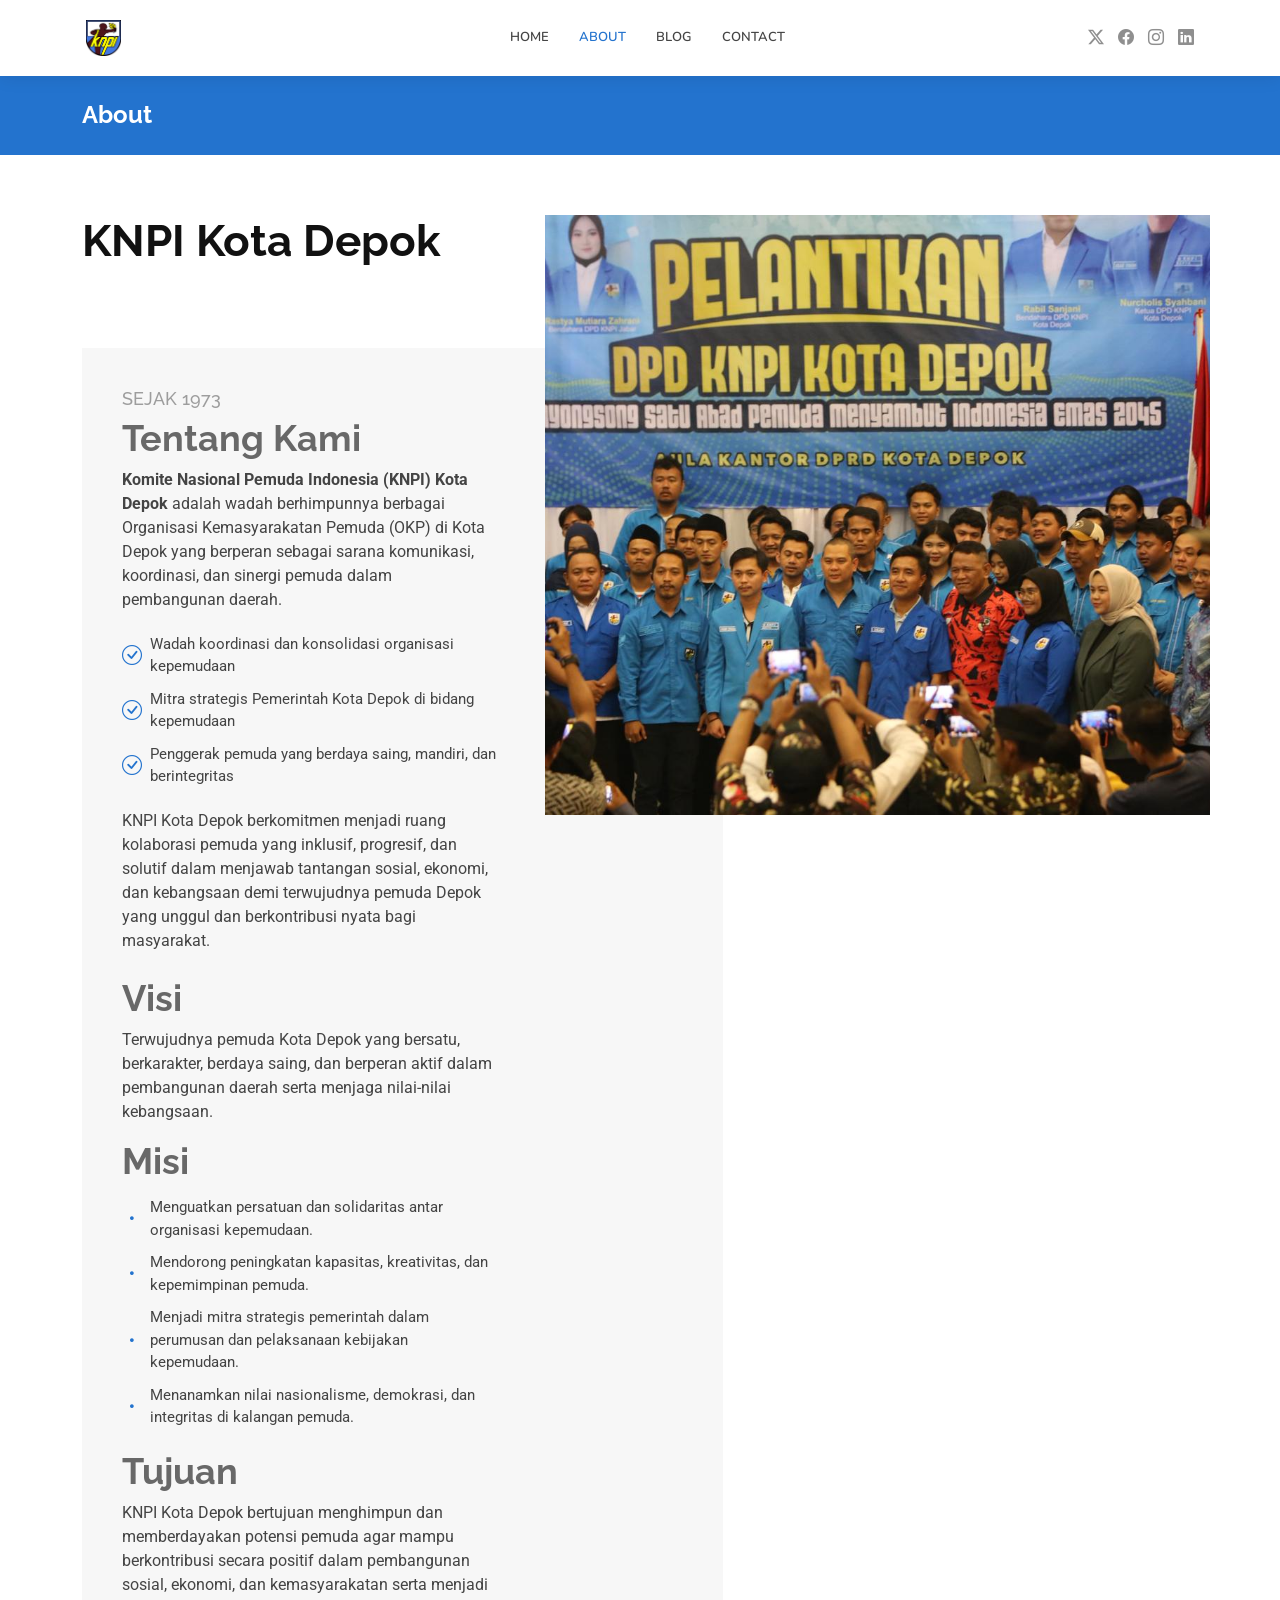
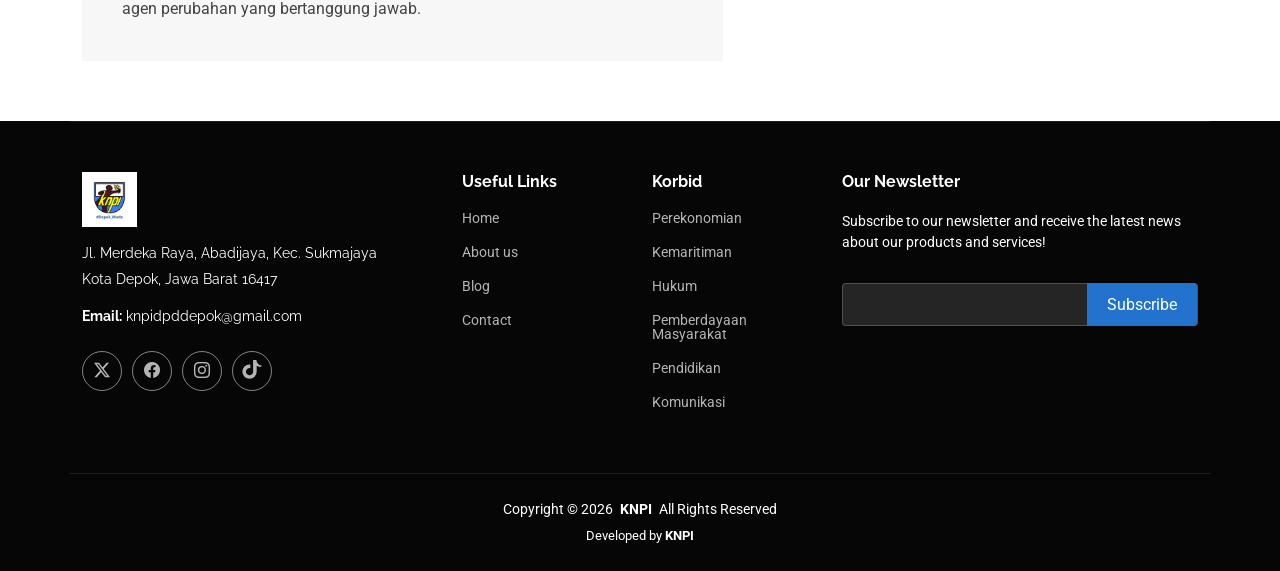
==== commit c5cb6405: "update" ====
--- a/about.html
+++ b/about.html
@@ -41,44 +41,44 @@
 <body class="about-page">
 
   <!doctype html>
-<html lang="en">
-
-<head>
-  <meta charset="utf-8" />
-  <meta content="width=device-width, initial-scale=1.0" name="viewport" />
-  <title>Home - DPP KNPI</title>
-  <meta name="description" content="" />
-  <meta name="keywords" content="" />
-
-  <!-- Favicons -->
-  <link href="assets/img/logo/1.jpg" rel="icon" />
-  <link href="aassets/img/logo/1.jpg" rel="apple-touch-icon" />
-
-  <!-- Fonts -->
-  <link href="https://fonts.googleapis.com" rel="preconnect" />
-  <link href="https://fonts.gstatic.com" rel="preconnect" crossorigin />
-  <link
-    href="https://fonts.googleapis.com/css2?family=Roboto:ital,wght@0,100;0,300;0,400;0,500;0,700;0,900;1,100;1,300;1,400;1,500;1,700;1,900&family=Raleway:ital,wght@0,100;0,200;0,300;0,400;0,500;0,600;0,700;0,800;0,900;1,100;1,200;1,300;1,400;1,500;1,600;1,700;1,800;1,900&family=Nunito:ital,wght@0,200;0,300;0,400;0,500;0,600;0,700;0,800;0,900;1,200;1,300;1,400;1,500;1,600;1,700;1,800;1,900&display=swap"
-    rel="stylesheet" />
-
-  <!-- Vendor CSS Files -->
-  <link href="assets/vendor/bootstrap/css/bootstrap.min.css" rel="stylesheet" />
-  <link href="assets/vendor/bootstrap-icons/bootstrap-icons.css" rel="stylesheet" />
-  <link href="assets/vendor/aos/aos.css" rel="stylesheet" />
-  <link href="assets/vendor/glightbox/css/glightbox.min.css" rel="stylesheet" />
-  <link href="assets/vendor/swiper/swiper-bundle.min.css" rel="stylesheet" />
-
-  <!-- Main CSS File -->
-  <link href="assets/css/main.css" rel="stylesheet" />
-
-  <!-- =======================================================
+  <html lang="en">
+
+  <head>
+    <meta charset="utf-8" />
+    <meta content="width=device-width, initial-scale=1.0" name="viewport" />
+    <title>Home - DPP KNPI</title>
+    <meta name="description" content="" />
+    <meta name="keywords" content="" />
+
+    <!-- Favicons -->
+    <link href="assets/img/logo/1.jpg" rel="icon" />
+    <link href="aassets/img/logo/1.jpg" rel="apple-touch-icon" />
+
+    <!-- Fonts -->
+    <link href="https://fonts.googleapis.com" rel="preconnect" />
+    <link href="https://fonts.gstatic.com" rel="preconnect" crossorigin />
+    <link
+      href="https://fonts.googleapis.com/css2?family=Roboto:ital,wght@0,100;0,300;0,400;0,500;0,700;0,900;1,100;1,300;1,400;1,500;1,700;1,900&family=Raleway:ital,wght@0,100;0,200;0,300;0,400;0,500;0,600;0,700;0,800;0,900;1,100;1,200;1,300;1,400;1,500;1,600;1,700;1,800;1,900&family=Nunito:ital,wght@0,200;0,300;0,400;0,500;0,600;0,700;0,800;0,900;1,200;1,300;1,400;1,500;1,600;1,700;1,800;1,900&display=swap"
+      rel="stylesheet" />
+
+    <!-- Vendor CSS Files -->
+    <link href="assets/vendor/bootstrap/css/bootstrap.min.css" rel="stylesheet" />
+    <link href="assets/vendor/bootstrap-icons/bootstrap-icons.css" rel="stylesheet" />
+    <link href="assets/vendor/aos/aos.css" rel="stylesheet" />
+    <link href="assets/vendor/glightbox/css/glightbox.min.css" rel="stylesheet" />
+    <link href="assets/vendor/swiper/swiper-bundle.min.css" rel="stylesheet" />
+
+    <!-- Main CSS File -->
+    <link href="assets/css/main.css" rel="stylesheet" />
+
+    <!-- =======================================================
   * Template Name: Company
   * Template URL: https://bootstrapmade.com/company-free-html-bootstrap-template/
   * Updated: Aug 07 2024 with Bootstrap v5.3.3
   * Author: BootstrapMade.com
   * License: https://bootstrapmade.com/license/
   ======================================================== -->
-</head>
+  </head>
 <style>
   /* =========================
    DESKTOP ONLY
@@ -102,239 +102,287 @@
     } */
 
   }
+
+  /* Footer Logo */
+  .footer-logo-img {
+    height: 55px;
+    width: auto;
+    object-fit: contain;
+  }
+
+  /* Nama organisasi */
+  .footer-about .sitename {
+    font-size: 20px;
+    font-weight: 700;
+    color: #fff;
+  }
+
+  /* Mobile: logo ke tengah */
+  @media (max-width: 767px) {
+    .footer-logo {
+      justify-content: center;
+      text-align: center;
+    }
+
+    .footer-about {
+      text-align: center;
+    }
+
+    .social-links {
+      justify-content: center;
+    }
+  }
 </style>
 
-<body class="index-page">
-
-
-  <header id="header" class="header d-flex align-items-center sticky-top">
-    <div class="container position-relative d-flex align-items-center">
-
-      <a href="index.html" class="logo d-flex align-items-center me-auto">
-        <!-- Uncomment the line below if you also wish to use an image logo -->
-        <!-- <img src="assets/img/logo.png" alt=""> -->
-        <!-- <h1 class="sitename">Company</h1><span>.</span> -->
-        <img src="assets/img/logo/1.jpg" alt="" class="logo-img">
-      </a>
-
-      <nav id="navmenu" class="navmenu align-items-center">
-        <ul>
-          <li><a href="index.html">Home</a></li>
-          <li><a href="about.html"  class="active">About</a></li>
-          <li><a href="blog.html">Blog</a></li>
-          <li><a href="contact.html">Contact</a></li>
-        </ul>
-        <i class="mobile-nav-toggle d-xl-none bi bi-list"></i>
-      </nav>
-
-
-      <div class="header-social-links">
-        <a href="#" class="twitter"><i class="bi bi-twitter-x"></i></a>
-        <a href="#" class="facebook"><i class="bi bi-facebook"></i></a>
-        <a href="#" class="instagram"><i class="bi bi-instagram"></i></a>
-        <a href="#" class="linkedin"><i class="bi bi-linkedin"></i></a>
+  <body class="index-page">
+
+
+    <header id="header" class="header d-flex align-items-center sticky-top">
+      <div class="container position-relative d-flex align-items-center">
+
+        <a href="index.html" class="logo d-flex align-items-center me-auto">
+          <!-- Uncomment the line below if you also wish to use an image logo -->
+          <!-- <img src="assets/img/logo.png" alt=""> -->
+          <!-- <h1 class="sitename">Company</h1><span>.</span> -->
+          <img src="assets/img/logo/1.jpg" alt="" class="logo-img">
+        </a>
+
+        <nav id="navmenu" class="navmenu align-items-center">
+          <ul>
+            <li><a href="index.html">Home</a></li>
+            <li><a href="about.html" class="active">About</a></li>
+            <li><a href="blog.html">Blog</a></li>
+            <li><a href="contact.html">Contact</a></li>
+          </ul>
+          <i class="mobile-nav-toggle d-xl-none bi bi-list"></i>
+        </nav>
+
+
+        <div class="header-social-links">
+          <a href="#" class="twitter"><i class="bi bi-twitter-x"></i></a>
+          <a href="#" class="facebook"><i class="bi bi-facebook"></i></a>
+          <a href="#" class="instagram"><i class="bi bi-instagram"></i></a>
+          <a href="#" class="linkedin"><i class="bi bi-linkedin"></i></a>
+        </div>
+
       </div>
-
-    </div>
-  </header>
-
-  <main class="main">
-
-    <!-- Page Title -->
-    <div class="page-title accent-background">
-      <div class="container d-lg-flex justify-content-between align-items-center">
-        <h1 class="mb-2 mb-lg-0">About</h1>
-       
+    </header>
+
+    <main class="main">
+
+      <!-- Page Title -->
+      <div class="page-title accent-background">
+        <div class="container d-lg-flex justify-content-between align-items-center">
+          <h1 class="mb-2 mb-lg-0">About</h1>
+
+        </div>
+      </div><!-- End Page Title -->
+
+      <!-- About Section -->
+      <section id="about" class="about section">
+        <div class="container">
+          <div class="row position-relative">
+
+            <!-- GAMBAR -->
+            <div class="col-lg-7 about-img" data-aos="zoom-out" data-aos-delay="200">
+              <img src="assets/img/hero-carousel/bg5.jpg" class="img-fluid" alt="KNPI Kota Depok">
+            </div>
+
+            <!-- KONTEN -->
+            <div class="col-lg-7" data-aos="fade-up" data-aos-delay="100">
+              <h2 class="inner-title">KNPI Kota Depok</h2>
+
+              <div class="our-story">
+                <h4>Sejak 1973</h4>
+                <h3>Tentang Kami</h3>
+
+                <p>
+                  <strong>Komite Nasional Pemuda Indonesia (KNPI) Kota Depok</strong> adalah
+                  wadah berhimpunnya berbagai Organisasi Kemasyarakatan Pemuda (OKP) di
+                  Kota Depok yang berperan sebagai sarana komunikasi, koordinasi, dan
+                  sinergi pemuda dalam pembangunan daerah.
+                </p>
+
+                <ul>
+                  <li>
+                    <i class="bi bi-check-circle"></i>
+                    <span>Wadah koordinasi dan konsolidasi organisasi kepemudaan</span>
+                  </li>
+                  <li>
+                    <i class="bi bi-check-circle"></i>
+                    <span>Mitra strategis Pemerintah Kota Depok di bidang kepemudaan</span>
+                  </li>
+                  <li>
+                    <i class="bi bi-check-circle"></i>
+                    <span>Penggerak pemuda yang berdaya saing, mandiri, dan berintegritas</span>
+                  </li>
+                </ul>
+
+                <p>
+                  KNPI Kota Depok berkomitmen menjadi ruang kolaborasi pemuda yang inklusif,
+                  progresif, dan solutif dalam menjawab tantangan sosial, ekonomi, dan
+                  kebangsaan demi terwujudnya pemuda Depok yang unggul dan berkontribusi
+                  nyata bagi masyarakat.
+                </p>
+
+                <!-- VISI -->
+                <h3 class="mt-4">Visi</h3>
+                <p>
+                  Terwujudnya pemuda Kota Depok yang bersatu, berkarakter,
+                  berdaya saing, dan berperan aktif dalam pembangunan daerah
+                  serta menjaga nilai-nilai kebangsaan.
+                </p>
+
+                <!-- MISI -->
+                <h3 class="mt-3">Misi</h3>
+                <ul>
+                  <li>
+                    <i class="bi bi-dot"></i>
+                    Menguatkan persatuan dan solidaritas antar organisasi kepemudaan.
+                  </li>
+                  <li>
+                    <i class="bi bi-dot"></i>
+                    Mendorong peningkatan kapasitas, kreativitas, dan kepemimpinan pemuda.
+                  </li>
+                  <li>
+                    <i class="bi bi-dot"></i>
+                    Menjadi mitra strategis pemerintah dalam perumusan dan pelaksanaan
+                    kebijakan kepemudaan.
+                  </li>
+                  <li>
+                    <i class="bi bi-dot"></i>
+                    Menanamkan nilai nasionalisme, demokrasi, dan integritas di kalangan pemuda.
+                  </li>
+                </ul>
+
+                <!-- TUJUAN -->
+                <h3 class="mt-3">Tujuan</h3>
+                <p>
+                  KNPI Kota Depok bertujuan menghimpun dan memberdayakan potensi pemuda
+                  agar mampu berkontribusi secara positif dalam pembangunan sosial,
+                  ekonomi, dan kemasyarakatan serta menjadi agen perubahan yang
+                  bertanggung jawab.
+                </p>
+
+              </div>
+            </div>
+
+          </div>
+        </div>
+      </section>
+
+    </main>
+
+    <footer id="footer" class="footer dark-background">
+      <div class="container footer-top">
+        <div class="row gy-4">
+          <div class="col-lg-4 col-md-6 footer-about">
+            <img src="assets/img/logo/2.jpg" alt="KNPI Kota Depok" class="footer-logo-img">
+            <!-- <span class="sitename">KNPI</span> -->
+            </a>
+            <div class="footer-contact pt-3">
+              <p>Jl. Merdeka Raya, Abadijaya, Kec. Sukmajaya
+              <p>Kota Depok, Jawa Barat 16417</p>
+              </p>
+              <p class="mt-3">
+                <!-- <strong>Phone:</strong> <span>+1 5589 55488 55</span> -->
+              </p>
+              <p><strong>Email:</strong> <span> knpidpddepok@gmail.com</span></p>
+            </div>
+            <div class="social-links d-flex mt-4">
+              <a href="#"><i class="bi bi-twitter-x"></i></a>
+              <a href="#"><i class="bi bi-facebook"></i></a>
+              <a href="https://www.instagram.com/knpikotadepok/"><i class="bi bi-instagram"></i></a>
+              <a href="https://www.tiktok.com/@knpidepok" target="_blank" class="tiktok-icon">
+                <svg xmlns="http://www.w3.org/2000/svg" width="22" height="22" fill="currentColor" viewBox="0 0 24 24">
+                  <path
+                    d="M21 7.5a6.6 6.6 0 0 1-3.9-1.2v6.4a7.8 7.8 0 1 1-7.8-7.8c.3 0 .6 0 .9.1v3.9a3.9 3.9 0 1 0 3 3.8V0h3.6a6.6 6.6 0 0 0 6.4 6.4z" />
+                </svg>
+              </a>
+            </div>
+          </div>
+
+          <div class="col-lg-2 col-md-3 footer-links">
+            <h4>Useful Links</h4>
+            <ul>
+              <li><a href="index.html">Home</a></li>
+              <li><a href="about.html">About us</a></li>
+              <li><a href="blog.html">Blog</a></li>
+              <li><a href="contact.html">Contact</a></li>
+              <!-- <li><a href="#">Privacy policy</a></li> -->
+            </ul>
+          </div>
+
+          <div class="col-lg-2 col-md-3 footer-links">
+            <h4>Korbid</h4>
+            <ul>
+              <li><a href="#">Perekonomian</a></li>
+              <li><a href="#">Kemaritiman</a></li>
+              <li><a href="#">Hukum</a></li>
+              <li><a href="#">Pemberdayaan Masyarakat</a></li>
+              <li><a href="#">Pendidikan</a></li>
+              <li><a href="#">Komunikasi</a></li>
+            </ul>
+          </div>
+
+          <div class="col-lg-4 col-md-12 footer-newsletter">
+            <h4>Our Newsletter</h4>
+            <p>
+              Subscribe to our newsletter and receive the latest news about our
+              products and services!
+            </p>
+            <form action="forms/newsletter.php" method="post" class="php-email-form">
+              <div class="newsletter-form">
+                <input type="email" name="email" /><input type="submit" value="Subscribe" />
+              </div>
+              <div class="loading">Loading</div>
+              <div class="error-message"></div>
+              <div class="sent-message">
+                Your subscription request has been sent. Thank you!
+              </div>
+            </form>
+          </div>
+        </div>
       </div>
-    </div><!-- End Page Title -->
-
-    <!-- About Section -->
-    <section id="about" class="about section">
-      <div class="container">
-        <div class="row position-relative">
-
-          <!-- GAMBAR -->
-          <div class="col-lg-7 about-img" data-aos="zoom-out" data-aos-delay="200">
-            <img src="assets/img/hero-carousel/bg5.jpg" class="img-fluid" alt="KNPI Kota Depok">
-          </div>
-
-          <!-- KONTEN -->
-          <div class="col-lg-7" data-aos="fade-up" data-aos-delay="100">
-            <h2 class="inner-title">KNPI Kota Depok</h2>
-
-            <div class="our-story">
-              <h4>Sejak 1973</h4>
-              <h3>Tentang Kami</h3>
-
-              <p>
-                <strong>Komite Nasional Pemuda Indonesia (KNPI) Kota Depok</strong> adalah
-                wadah berhimpunnya berbagai Organisasi Kemasyarakatan Pemuda (OKP) di
-                Kota Depok yang berperan sebagai sarana komunikasi, koordinasi, dan
-                sinergi pemuda dalam pembangunan daerah.
-              </p>
-
-              <ul>
-                <li>
-                  <i class="bi bi-check-circle"></i>
-                  <span>Wadah koordinasi dan konsolidasi organisasi kepemudaan</span>
-                </li>
-                <li>
-                  <i class="bi bi-check-circle"></i>
-                  <span>Mitra strategis Pemerintah Kota Depok di bidang kepemudaan</span>
-                </li>
-                <li>
-                  <i class="bi bi-check-circle"></i>
-                  <span>Penggerak pemuda yang berdaya saing, mandiri, dan berintegritas</span>
-                </li>
-              </ul>
-
-              <p>
-                KNPI Kota Depok berkomitmen menjadi ruang kolaborasi pemuda yang inklusif,
-                progresif, dan solutif dalam menjawab tantangan sosial, ekonomi, dan
-                kebangsaan demi terwujudnya pemuda Depok yang unggul dan berkontribusi
-                nyata bagi masyarakat.
-              </p>
-
-              <!-- VISI -->
-              <h3 class="mt-4">Visi</h3>
-              <p>
-                Terwujudnya pemuda Kota Depok yang bersatu, berkarakter,
-                berdaya saing, dan berperan aktif dalam pembangunan daerah
-                serta menjaga nilai-nilai kebangsaan.
-              </p>
-
-              <!-- MISI -->
-              <h3 class="mt-3">Misi</h3>
-              <ul>
-                <li>
-                  <i class="bi bi-dot"></i>
-                  Menguatkan persatuan dan solidaritas antar organisasi kepemudaan.
-                </li>
-                <li>
-                  <i class="bi bi-dot"></i>
-                  Mendorong peningkatan kapasitas, kreativitas, dan kepemimpinan pemuda.
-                </li>
-                <li>
-                  <i class="bi bi-dot"></i>
-                  Menjadi mitra strategis pemerintah dalam perumusan dan pelaksanaan
-                  kebijakan kepemudaan.
-                </li>
-                <li>
-                  <i class="bi bi-dot"></i>
-                  Menanamkan nilai nasionalisme, demokrasi, dan integritas di kalangan pemuda.
-                </li>
-              </ul>
-
-              <!-- TUJUAN -->
-              <h3 class="mt-3">Tujuan</h3>
-              <p>
-                KNPI Kota Depok bertujuan menghimpun dan memberdayakan potensi pemuda
-                agar mampu berkontribusi secara positif dalam pembangunan sosial,
-                ekonomi, dan kemasyarakatan serta menjadi agen perubahan yang
-                bertanggung jawab.
-              </p>
-
-            </div>
-          </div>
-
+
+      <div class="container copyright text-center mt-4">
+        <p>
+          Copyright © <span id="year"></span>
+          <strong class="px-1 sitename">KNPI</strong>
+          <span>All Rights Reserved</span>
+        </p>
+
+        <div class="credits">
+          <!-- Designed by <a href="https://bootstrapmade.com/" target="_blank">BootstrapMade</a> | -->
+          Developed by <strong>KNPI</strong>
         </div>
       </div>
-    </section>
-
-  </main>
-
-  <footer id="footer" class="footer dark-background">
-
-    <div class="container footer-top">
-      <div class="row gy-4">
-        <div class="col-lg-4 col-md-6 footer-about">
-          <a href="index.html" class="logo d-flex align-items-center">
-        <img src="assets/img/logo/1.jpg" alt="" class="logo-img">
-          </a>
-          <div class="footer-contact pt-3">
-            <p>A108 Adam Street</p>
-            <p>New York, NY 535022</p>
-            <p class="mt-3"><strong>Phone:</strong> <span>+1 5589 55488 55</span></p>
-            <p><strong>Email:</strong> <span>info@example.com</span></p>
-          </div>
-          <div class="social-links d-flex mt-4">
-            <a href=""><i class="bi bi-twitter-x"></i></a>
-            <a href=""><i class="bi bi-facebook"></i></a>
-            <a href=""><i class="bi bi-instagram"></i></a>
-            <a href=""><i class="bi bi-linkedin"></i></a>
-          </div>
-        </div>
-
-        <div class="col-lg-2 col-md-3 footer-links">
-          <h4>Useful Links</h4>
-          <ul>
-            <li><a href="#">Home</a></li>
-            <li><a href="#">About us</a></li>
-            <li><a href="#">Services</a></li>
-            <li><a href="#">Terms of service</a></li>
-            <li><a href="#">Privacy policy</a></li>
-          </ul>
-        </div>
-
-        <div class="col-lg-2 col-md-3 footer-links">
-          <h4>Our Services</h4>
-          <ul>
-            <li><a href="#">Web Design</a></li>
-            <li><a href="#">Web Development</a></li>
-            <li><a href="#">Product Management</a></li>
-            <li><a href="#">Marketing</a></li>
-            <li><a href="#">Graphic Design</a></li>
-          </ul>
-        </div>
-
-        <div class="col-lg-4 col-md-12 footer-newsletter">
-          <h4>Our Newsletter</h4>
-          <p>Subscribe to our newsletter and receive the latest news about our products and services!</p>
-          <form action="forms/newsletter.php" method="post" class="php-email-form">
-            <div class="newsletter-form"><input type="email" name="email"><input type="submit" value="Subscribe"></div>
-            <div class="loading">Loading</div>
-            <div class="error-message"></div>
-            <div class="sent-message">Your subscription request has been sent. Thank you!</div>
-          </form>
-        </div>
-
-      </div>
-    </div>
-
-    <div class="container copyright text-center mt-4">
-      <p>© <span>Copyright</span> <strong class="px-1 sitename">Company</strong> <span>All Rights Reserved</span></p>
-      <div class="credits">
-        <!-- All the links in the footer should remain intact. -->
-        <!-- You can delete the links only if you've purchased the pro version. -->
-        <!-- Licensing information: https://bootstrapmade.com/license/ -->
-        <!-- Purchase the pro version with working PHP/AJAX contact form: [buy-url] -->
-        Designed by <a href="https://bootstrapmade.com/">BootstrapMade</a> | <a
-          href="https://bootstrapmade.com/tools/">DevTools</a>
-      </div>
-    </div>
-
-  </footer>
-
-  <!-- Scroll Top -->
-  <a href="#" id="scroll-top" class="scroll-top d-flex align-items-center justify-content-center"><i
-      class="bi bi-arrow-up-short"></i></a>
-
-  <!-- Preloader -->
-  <div id="preloader"></div>
-
-  <!-- Vendor JS Files -->
-  <script src="assets/vendor/bootstrap/js/bootstrap.bundle.min.js"></script>
-  <script src="assets/vendor/php-email-form/validate.js"></script>
-  <script src="assets/vendor/aos/aos.js"></script>
-  <script src="assets/vendor/glightbox/js/glightbox.min.js"></script>
-  <script src="assets/vendor/imagesloaded/imagesloaded.pkgd.min.js"></script>
-  <script src="assets/vendor/isotope-layout/isotope.pkgd.min.js"></script>
-  <script src="assets/vendor/waypoints/noframework.waypoints.js"></script>
-  <script src="assets/vendor/swiper/swiper-bundle.min.js"></script>
-
-  <!-- Main JS File -->
-  <script src="assets/js/main.js"></script>
-
-</body>
-
-</html>+      <script>
+        document.getElementById("year").textContent = new Date().getFullYear();
+      </script>
+
+    </footer>
+
+    <!-- Scroll Top -->
+    <a href="#" id="scroll-top" class="scroll-top d-flex align-items-center justify-content-center"><i
+        class="bi bi-arrow-up-short"></i></a>
+
+    <!-- Preloader -->
+    <div id="preloader"></div>
+
+    <!-- Vendor JS Files -->
+    <script src="assets/vendor/bootstrap/js/bootstrap.bundle.min.js"></script>
+    <script src="assets/vendor/php-email-form/validate.js"></script>
+    <script src="assets/vendor/aos/aos.js"></script>
+    <script src="assets/vendor/glightbox/js/glightbox.min.js"></script>
+    <script src="assets/vendor/imagesloaded/imagesloaded.pkgd.min.js"></script>
+    <script src="assets/vendor/isotope-layout/isotope.pkgd.min.js"></script>
+    <script src="assets/vendor/waypoints/noframework.waypoints.js"></script>
+    <script src="assets/vendor/swiper/swiper-bundle.min.js"></script>
+
+    <!-- Main JS File -->
+    <script src="assets/js/main.js"></script>
+
+  </body>
+
+  </html>
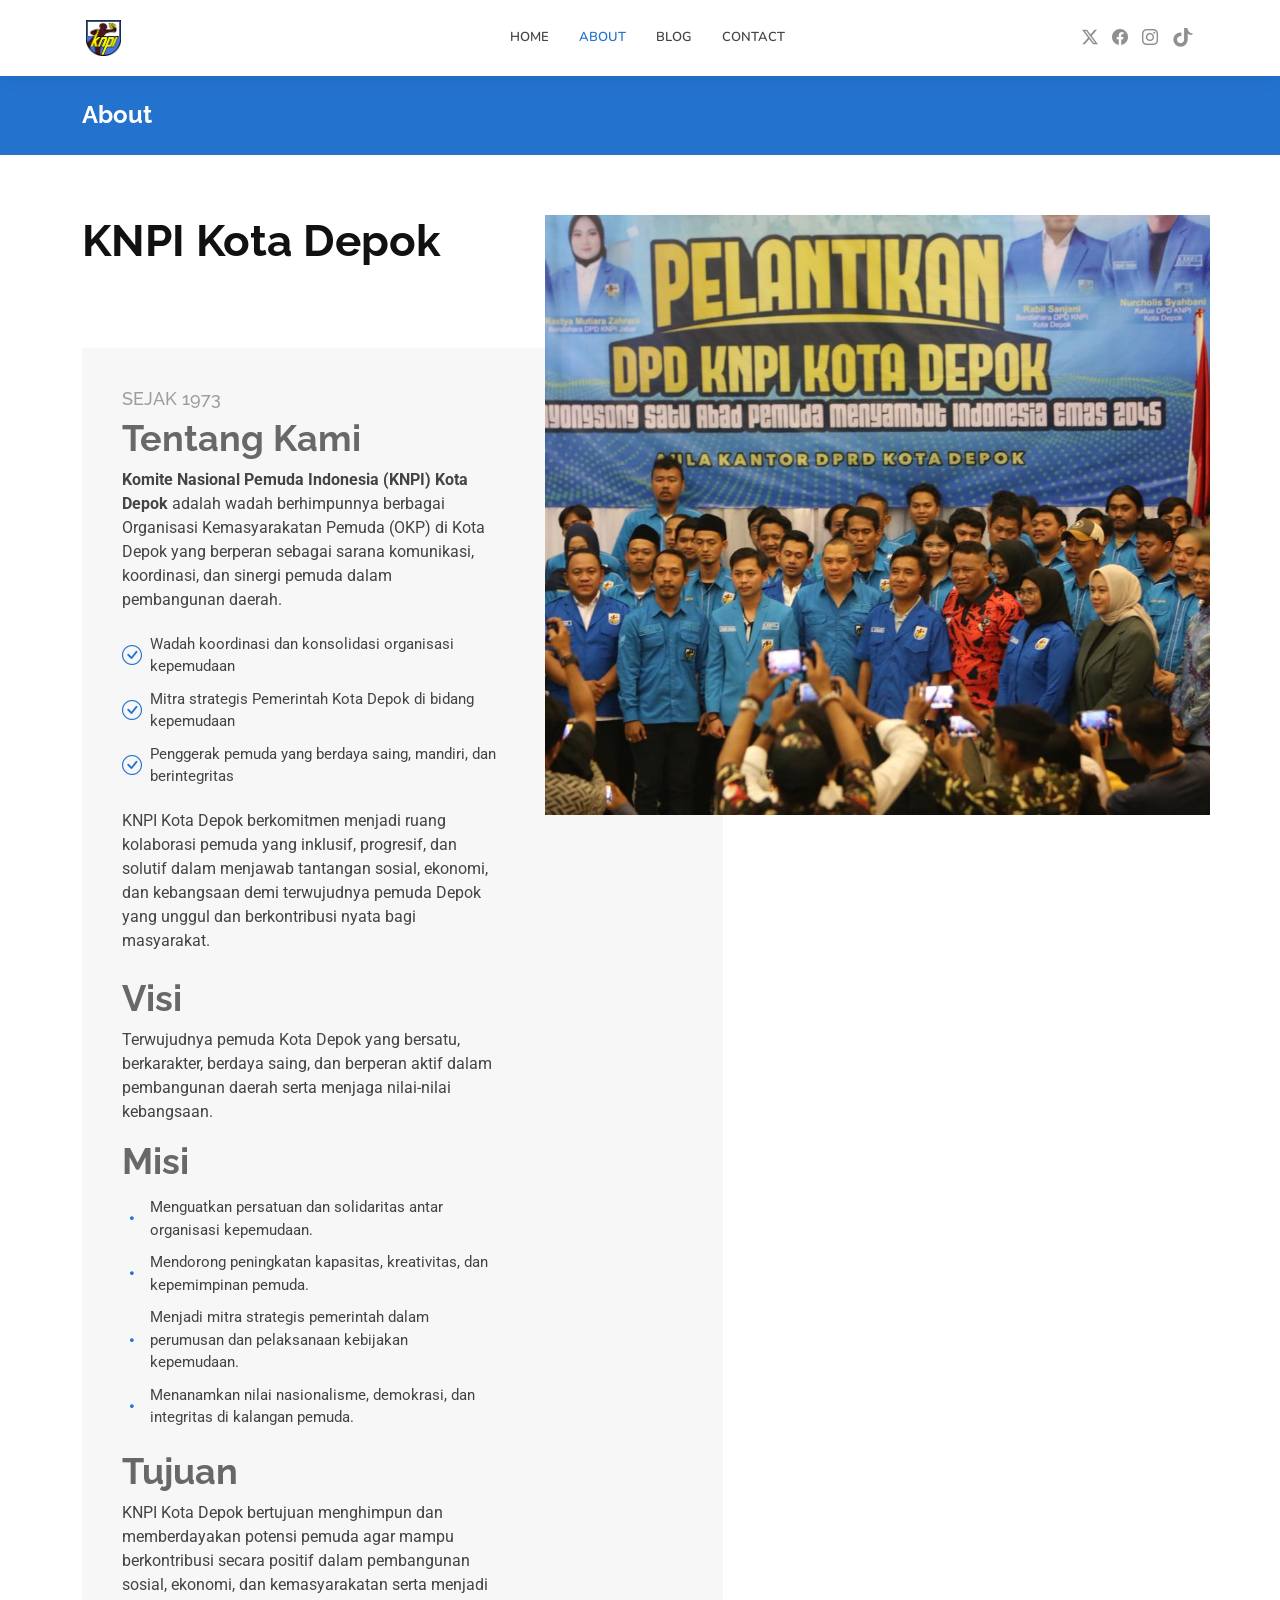
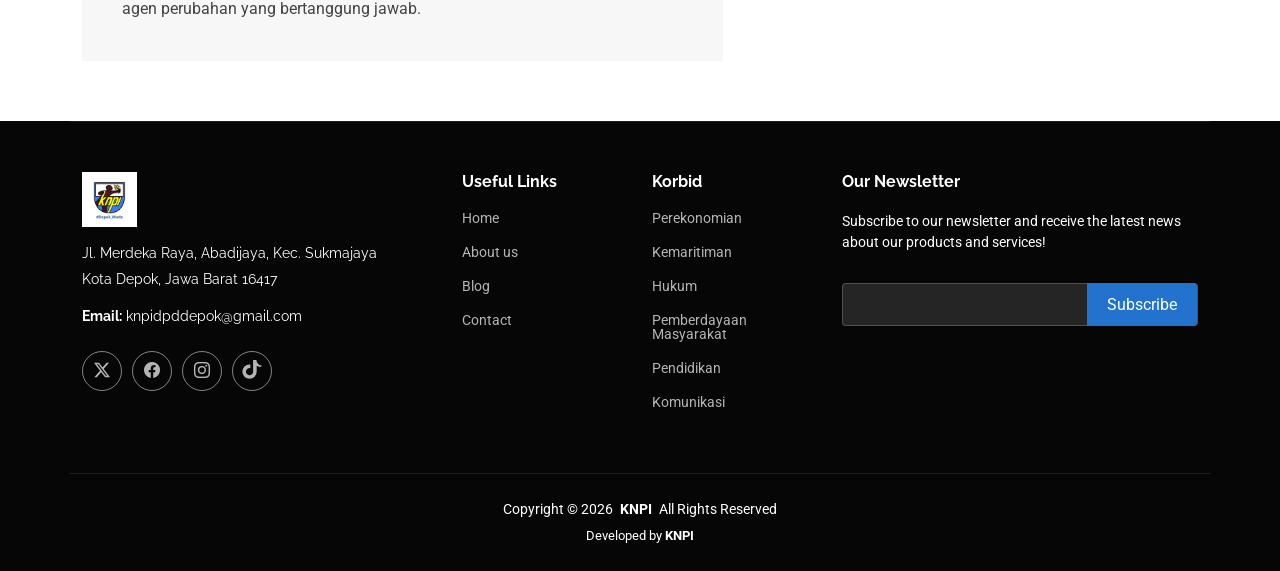
==== commit a92f3bb7: "update" ====
--- a/about.html
+++ b/about.html
@@ -79,60 +79,60 @@
   * License: https://bootstrapmade.com/license/
   ======================================================== -->
   </head>
-<style>
-  /* =========================
+  <style>
+    /* =========================
    DESKTOP ONLY
 ========================= */
-  @media (min-width: 1200px) {
-    #header .container {
-      position: relative;
-      padding: 10px 16px;
-    }
-
-    #header .navmenu {
-      position: absolute;
-      left: 50%;
-      transform: translateX(-50%);
-    }
-
-    /* #header .logo-img {
+    @media (min-width: 1200px) {
+      #header .container {
+        position: relative;
+        padding: 10px 16px;
+      }
+
+      #header .navmenu {
+        position: absolute;
+        left: 50%;
+        transform: translateX(-50%);
+      }
+
+      /* #header .logo-img {
       max-height: 5%;
       height: 5%;
       width: 5%;
     } */
 
-  }
-
-  /* Footer Logo */
-  .footer-logo-img {
-    height: 55px;
-    width: auto;
-    object-fit: contain;
-  }
-
-  /* Nama organisasi */
-  .footer-about .sitename {
-    font-size: 20px;
-    font-weight: 700;
-    color: #fff;
-  }
-
-  /* Mobile: logo ke tengah */
-  @media (max-width: 767px) {
-    .footer-logo {
-      justify-content: center;
-      text-align: center;
     }
 
-    .footer-about {
-      text-align: center;
+    /* Footer Logo */
+    .footer-logo-img {
+      height: 55px;
+      width: auto;
+      object-fit: contain;
     }
 
-    .social-links {
-      justify-content: center;
+    /* Nama organisasi */
+    .footer-about .sitename {
+      font-size: 20px;
+      font-weight: 700;
+      color: #fff;
     }
-  }
-</style>
+
+    /* Mobile: logo ke tengah */
+    @media (max-width: 767px) {
+      .footer-logo {
+        justify-content: center;
+        text-align: center;
+      }
+
+      .footer-about {
+        text-align: center;
+      }
+
+      .social-links {
+        justify-content: center;
+      }
+    }
+  </style>
 
   <body class="index-page">
 
@@ -161,8 +161,13 @@
         <div class="header-social-links">
           <a href="#" class="twitter"><i class="bi bi-twitter-x"></i></a>
           <a href="#" class="facebook"><i class="bi bi-facebook"></i></a>
-          <a href="#" class="instagram"><i class="bi bi-instagram"></i></a>
-          <a href="#" class="linkedin"><i class="bi bi-linkedin"></i></a>
+          <a href="https://www.instagram.com/knpikotadepok/"><i class="bi bi-instagram"></i></a>
+          <a href="https://www.tiktok.com/@knpidepok" target="_blank" class="tiktok-icon">
+            <svg xmlns="http://www.w3.org/2000/svg" width="22" height="22" fill="currentColor" viewBox="0 0 24 24">
+              <path
+                d="M21 7.5a6.6 6.6 0 0 1-3.9-1.2v6.4a7.8 7.8 0 1 1-7.8-7.8c.3 0 .6 0 .9.1v3.9a3.9 3.9 0 1 0 3 3.8V0h3.6a6.6 6.6 0 0 0 6.4 6.4z" />
+            </svg>
+          </a>
         </div>
 
       </div>
